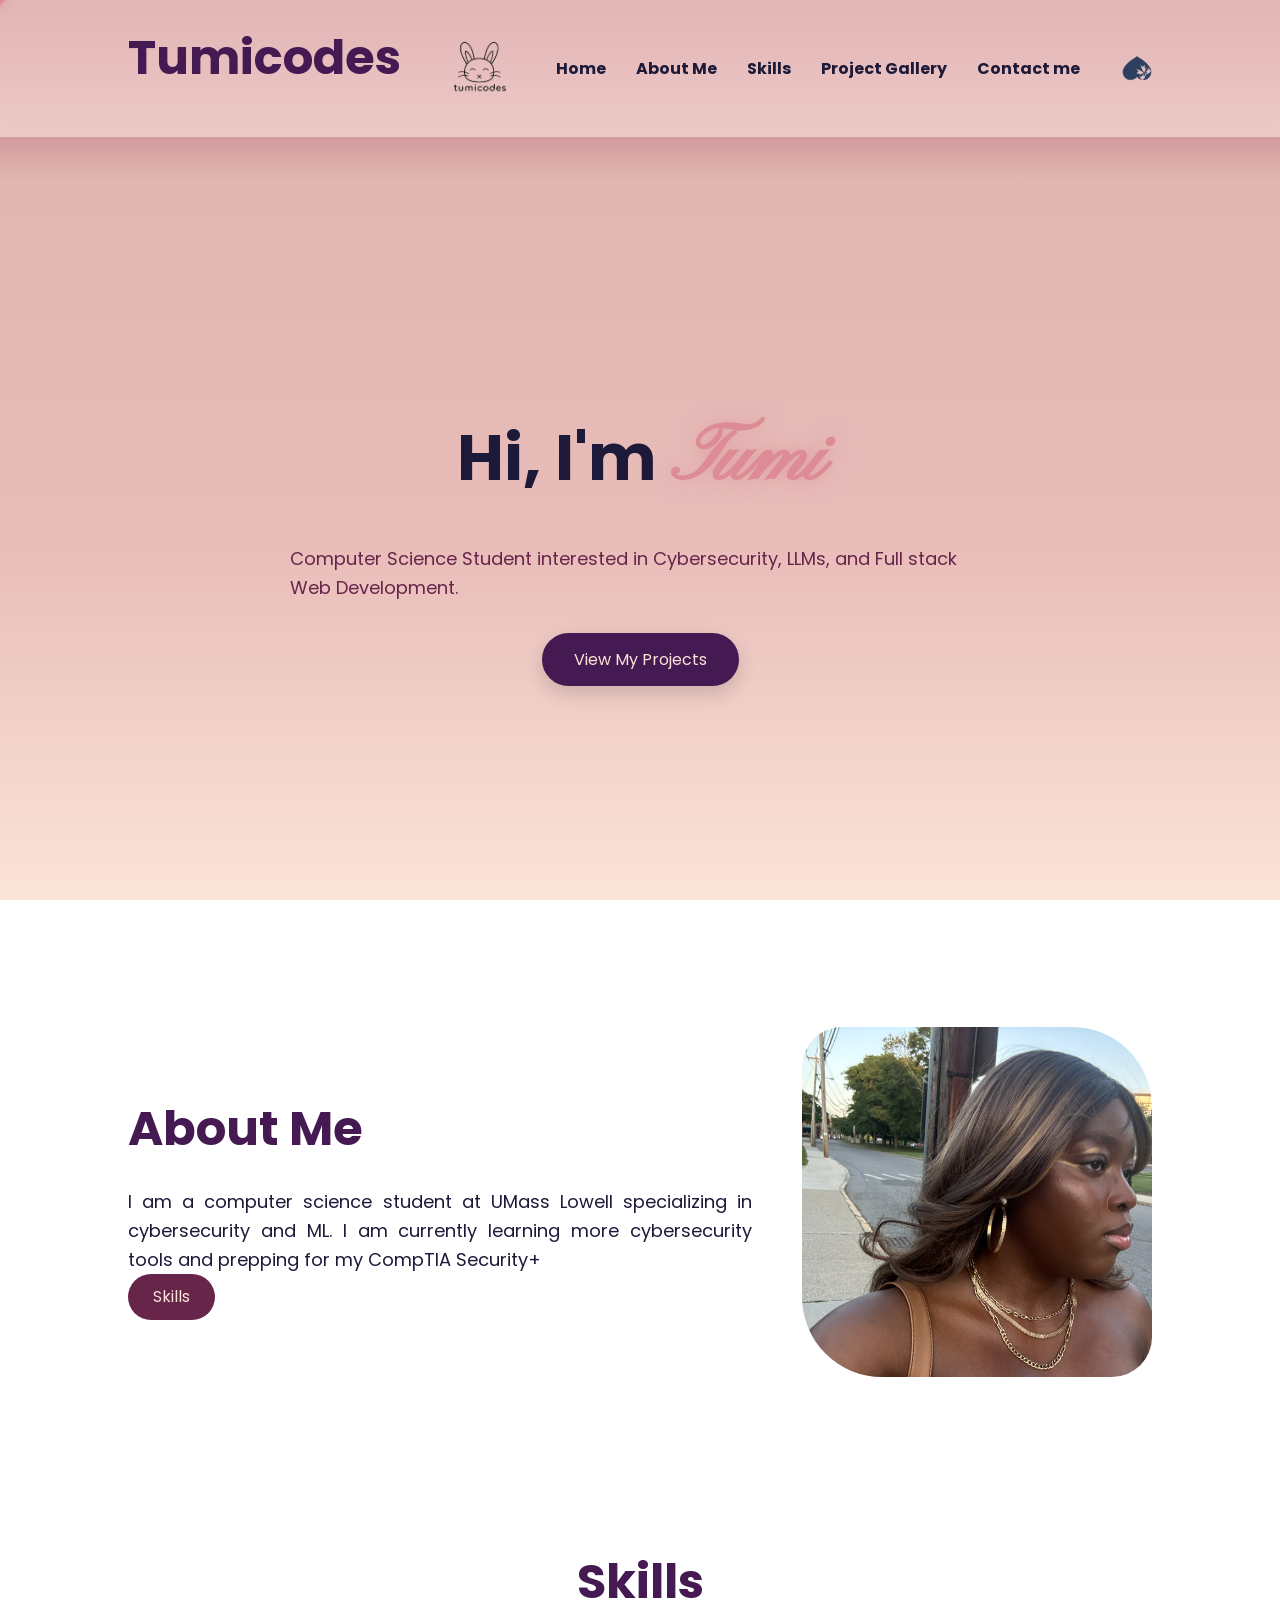
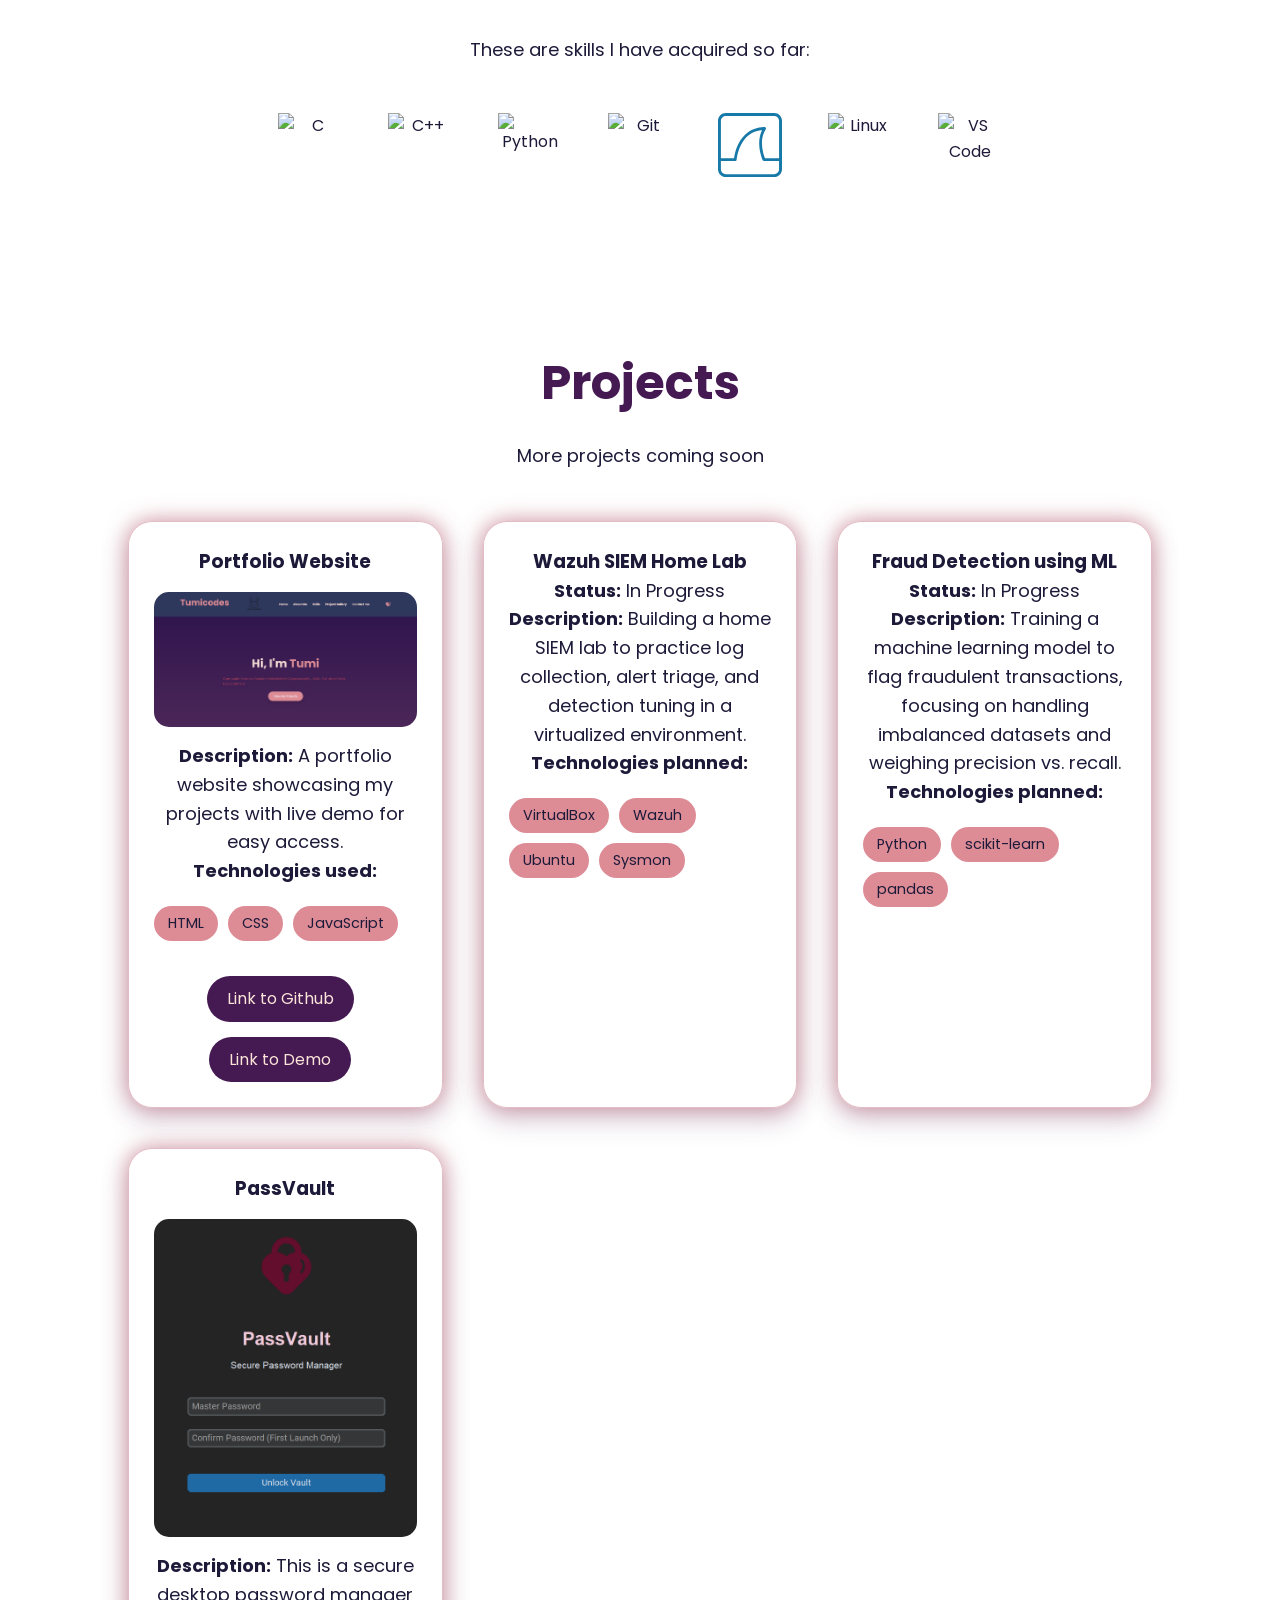
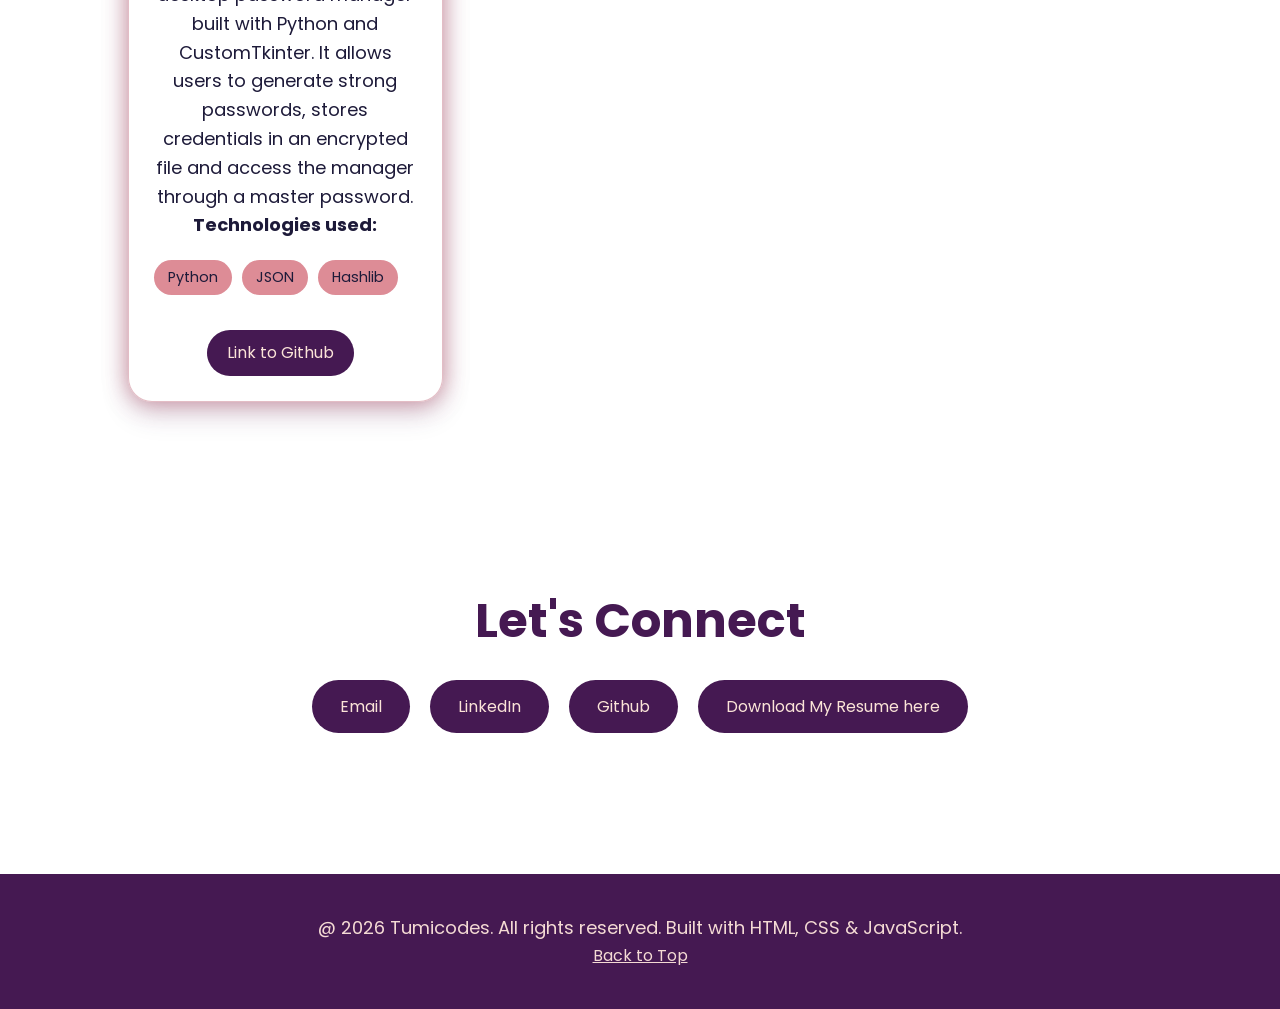
==== wwwroot/index.html @ 7edd40fc "Updated contact info" ====
﻿<!DOCTYPE html>
<html lang="en">
<head>
    <meta charset="UTF-8" />
    <meta name="viewport" content="width=device-width, initial-scale=1.0" />
    <title>Tumicodes Portfolio</title>
    <link rel="icon" type="image/png" href="images/tumicodeslogo.png" />
    <link rel="stylesheet" href="css-file/resumestyle.css" />

    <link rel="preconnect" href="https://fonts.googleapis.com" />
    <link rel="preconnect" href="https://fonts.gstatic.com" crossorigin />
    <link href="https://fonts.googleapis.com/css2?family=Poppins:wght@300;400;500;600;700&family=Pinyon+Script&display=swap" rel="stylesheet" />
</head>

<body>
    <header>
        <!--Navigation-->
        <nav>
            <h2>Tumicodes</h2>
            <img src="images/tumicodeslogo.png" alt="tumicode logo">
            <ul>
                <li><a href="#home">Home</a></li>
                <li><a href="#about">About Me</a></li>
                <li><a href="#skills">Skills</a></li>
                <li><a href="#projects">Project Gallery</a></li>
                <li><a href="#contact">Contact me</a></li>
            </ul>
            <button id="theme-toggle" aria-label="Toggle dark mode">
                <img id="theme-icon" src="images/heart-light.svg" alt="">
            </button>
            <button id="menu-toggle" aria-label="Toggle menu">
                <span></span>
                <span></span>
                <span></span>
            </button>
        </nav>
    </header>
    <main>
        <!--Home Section-->
        <section id="home">
            <div class="home-content">
                <div class="home-text">
                    <h1>Hi, I'm <span>Tumi</span></h1>
                    <p>Computer Science Student interested in Cybersecurity, LLMs, and Full stack Web Development.</p>
                    <a class="button" href="#projects">View My Projects</a>
                </div>
            </div>
        </section>
        <!--About Me Section-->
        <section id="about">
            <div class="about-content">
                <div class="about-text">
                    <h2>About Me</h2>
                    <p>
                        I am a computer science student at UMass Lowell specializing in cybersecurity and ML.
                        I am currently learning more cybersecurity tools and prepping for my CompTIA Security+
                    </p>
                    <a class="button" href="#skills">Skills</a>
                </div>
                <div class="about-headshot">
                    <img src="images/Headshot.png" alt="Headshot" />
                </div>
            </div>
        </section>
        <!--Skills Section-->
        <section id="skills">
            <h2>Skills</h2>
            <p>These are skills I have acquired so far: </p>
            <div class="skills-container">
                <div class="skill-card">
                    <img src="https://cdn.jsdelivr.net/gh/devicons/devicon/icons/c/c-original.svg" alt="C">
                </div>
                <div class="skill-card">
                    <img src="https://cdn.jsdelivr.net/gh/devicons/devicon/icons/cplusplus/cplusplus-original.svg" alt="C++">
                </div>
                <div class="skill-card">
                    <img src="https://cdn.jsdelivr.net/gh/devicons/devicon/icons/python/python-original.svg" alt="Python">
                </div>
                <div class="skill-card">
                    <img src="https://cdn.jsdelivr.net/gh/devicons/devicon/icons/git/git-original.svg" alt="Git">
                </div>
                <div class="skill-card">
                    <img src="images/wireshark.svg" alt="Wireshark">
                </div>
                <div class="skill-card">
                    <img src="https://cdn.jsdelivr.net/gh/devicons/devicon@latest/icons/linux/linux-original.svg" alt="Linux">
                </div>
                <div class="skill-card">
                    
            <img src="https://cdn.jsdelivr.net/gh/devicons/devicon@latest/icons/visualstudio/visualstudio-original.svg" alt="VS Code">
                </div>
            </div>
                <!--Coding languages and other tools I want to learn: Python, MySQL, C++, React/React.js, Next.js, .NET TP, AWS -->
        </section>
        <!--Projects Section-->
        <section id="projects">
            <h2>Projects</h2>
            <p>More projects coming soon</p>
            <div class="projects-container">
                <!--Project 1-->
                <div class="project-card">
                    <h3>Portfolio Website</h3>
                    <img src="images/portfoliolandingpage.png" alt="Screenshot of Portfolio Website">
                    <p><strong>Description:</strong> A portfolio website showcasing my projects with live demo for easy access.</p>
                    <p><strong>Technologies used:</strong> </p> 
                    <div class="tech-stack">
                        <span>HTML</span>
                        <span>CSS</span>
                        <span>JavaScript</span>
                    </div>
                    <a class="button" href="https://github.com/Oluwatunmiseaduwo/resumewebsite" target="_blank">Link to Github</a>
                    <a class="button" href="https://oluwatunmiseaduwo.github.io/resumewebsite/" target="_blank">Link to Demo</a>
                </div>
                <!--Project 2-->
                <div class="project-card">
                    <h3>Wazuh SIEM Home Lab</h3>
                    <!-- <img src="images/Wazuh-SIEM-Home-Lab_landingpage" alt="Screenshot of Wazuh-SIEM-Home-Lab"> -->
                    <p><strong>Status:</strong> In Progress </p>
                    <p><strong>Description:</strong> Building a home SIEM lab to practice log collection, alert triage,
                    and detection tuning in a virtualized environment. </p>
                    <p><strong>Technologies planned:</strong></p>
                    <div class="tech-stack">
                        <span>VirtualBox</span>
                        <span>Wazuh</span>
                        <span>Ubuntu</span>
                        <span>Sysmon</span>
                    </div>
                    <!-- <a href="#" target="_blank">Link to Github</a>
                    <a href="#" target="_blank">Link to Demo</a> -->
                </div>
                <!--Project 3-->
                <div class="project-card">
                    <h3>Fraud Detection using ML</h3>
                    <!-- <img src="images/Fraud-Detection-using-ML_landingpage" alt="Screenshot of Project "> -->
                    <p><strong>Status:</strong> In Progress </p>
                    <p><strong>Description:</strong> Training a machine learning model to flag fraudulent transactions,
                    focusing on handling imbalanced datasets and weighing precision vs. recall. </p>
                    <p><strong>Technologies planned:</strong></p>
                    <div class="tech-stack">
                        <span>Python</span>
                        <span>scikit-learn</span>
                        <span>pandas</span>
                    </div>
                    <!-- <a href="#" target="_blank">Link to Github</a>
                    <a href="#" target="_blank">Link to Demo</a> -->
                </div>
                <!--Project 4-->
                <div class="project-card">
                    <h3>PassVault</h3>
                    <img src="images/PassVault-LandingPage.png" alt="Screenshot of PassVault ">
                    <p>
                        <strong>Description:</strong>  This is a secure desktop password manager built with Python and CustomTkinter.
                        It allows users to generate strong passwords, stores credentials in an encrypted file and access the manager through a master password.
                    </p>
                    <p><strong>Technologies used:</strong></p>
                    <div class="tech-stack">
                        <span>Python</span>
                        <span>JSON</span>
                        <span>Hashlib</span>
                    </div>
                    <a href="https://github.com/Oluwatunmiseaduwo/PassVault" target="_blank">Link to Github</a>
                    <!-- <a href="#" target="_blank">Link to Demo</a> -->
                </div>
                
            </div>
        </section>
        <!--Contact Me Section-->
        <section id="contact">
            <h2>Let's Connect </h2>
            <div class="contact-links">
                <a href="mailto:aduwotumi@gmail.com">Email</a>
                <a href="https://www.linkedin.com/in/oluwatunmise-aduwo/" target="_blank">LinkedIn</a>
                <a href="https://github.com/Oluwatunmiseaduwo" target="_blank">Github</a> 
                <a href="documents/OA_Resume 2026.docx" target="_blank">Download My Resume here</a>
                
            </div>
        </section>
    </main>
    <footer>
        <p>@ 2026 Tumicodes. All rights reserved. Built with HTML, CSS & JavaScript.</p>
        <a href="#home">Back to Top</a>
    
    </footer>
    <script src="javascript/script.js"></script>
</body>
</html>
---- wwwroot/css-file/resumestyle.css ----
﻿:root {
    /* Main colors */
    --background-color: #dfb6b2;
    --text-color: #1d1a39;
   
    /* Brand colors */
    --primary-color: #451952;
    --secondary-color: #662549;
    --accent-color: #ae445a;
    --highlight-color: #f39f5a;
   
    /* Soft colors */
    --soft-pink: #e8bcb9;
    --light-pink: #f4dad4;
    --rose: #dd8c96;
  
    /* Dark theme */
    --dark-background: #2e4060;
   
    /* UI */
    --card-background: rgba(255,255,255,.55);
    --nav-background: rgba(244, 218,212,.75);
    --button-text: #fbe4d8;

    /* Background Gradients */
    --page-gradient: linear-gradient( 
        180deg, #ae445a 0%, #dfb6b2 20%,
        #e8bcb9 60%, #fbe4d8 100% );
    --page-gradient-dark: linear-gradient(
        180deg, #2b124c 0%, #522b5b 25%,
        #451952 65%, #1d1a39 100% );

    /* Border Radius */
    --radius-small: 18px;
    --radius-meduim: 24px;
    --radius-large: 30px;
    --radius-pill: 999px;

    /* Animation */
    --transition-speed: 0.3s;
}

/* Reset Margin */
*{
    margin:0;
    padding:0;
    box-sizing:border-box;
    cursor: none !important;
}

/* Global */
html, body{
    overflow-x: hidden;
    overflow-x: clip;
    width: 100%;
}

html {
    scroll-behavior: smooth;
}

body {
    font-family: "Poppins", sans-serif;
    background: var(--page-gradient);
    background-attachment: fixed;
    background-size: cover;
    color: var(--text-color);
    line-height: 1.6;
    transition: background .4s ease, color .4s ease;
}

body.dark-mode {
    background:var(--page-gradient-dark);
    background-attachment: fixed;
    background-size: cover;
}

.button {
    display: inline-block;
    padding: 12px 28px;

    background:var(--primary-color);
    color:var(--button-text);

    text-decoration:none;
    border-radius: var(--radius-large);

    transition:var(--transition-speed);
}


.button:hover {
    background:var(--highlight-color);
    color:var(--text-color);

    transform:translateY(-4px);
}

.dark-mode {
    
    --text-color:#f4dad4;
    --card-background:rgba(54,42,84,.75);
    --nav-background:rgba(46,64,96,.8);
    --primary-color:#dd8c96;
    --secondary-color:#ae445a;

    --button-text:#ffffff;
    background:var(--page-gradient-dark);
}

.dark-mode #contact {
    background:rgba(0,0,0,.18);
    border:1px solid rgba(255,255,255,.08);
    margin: 40px 10% 80px;
}

/* Navigation */
nav{
    position: sticky;
    top: 0;

    display:flex;
    justify-content:space-between;
    align-items:center;

    padding:20px 10%;
    z-index:1000;
    background:var(--nav-background);
    backdrop-filter:blur(12px);
}

nav ul{
    list-style:none;
    display:flex;
    gap:30px;
}

nav a{
    text-decoration:none;
    color:var(--text-color);
    font-weight:bold;

    transition:var(--transition-speed);
}

nav a:hover {
    color:var(--highlight-color);
}

nav img {
    width: 72px;
    height: 72px;
    object-fit:contain;
}

#theme-toggle {
    background: none;
    border: none;

    padding:0;

    cursor: pointer;
    position: relative;

    display:flex;
    justify-content:center;
    align-items:center;
}

#menu-toggle {
    display: none;
}
#theme-icon {
    width:30px;
    height:30px;

    display:block;

    transition:transform .3s ease;
}
    /*.heart-icon {
    position: relative;
    display: block;
    width: 25px;
    height: 25px;
    transform: rotate(-45deg);
    background: var(--rose);
    margin: auto;
    transition: transform 0.3s ease;
}

.heart-icon::before,
.heart-icon::after {
    content: "";
    position: absolute;
    width: 25px;
    height: 25px;
    background: var(--rose);
    border-radius: 50%;
}

.heart-icon::before {
    top: -12px;
    left: 0;
}

.heart-icon::after {
    top: 0;
    left: 12px;
} */


#theme-toggle:hover #theme-icon {
    transform: scale(1.15) rotate(12deg);
}

@keyframes heartbeat {
    0%{
        transform:scale(1);
    }

    25%{
        transform:scale(1.25);
    }

    50%{
        transform:scale(.95);
    }

    100%{
        transform:scale(1);
    }
}
.beat {
    animation:heartbeat .4s ease;
}

/* Sections */
section{
    padding:80px 10%;
    opacity:0;

    background: transparent;
    transform:translateY(40px);
    transition: 
        opacity .8s ease,
        transform .8s ease;
}

section.show {
    opacity: 1;
    transform: translateY(0);
}

@keyframes fadeUp {
    from {
        opacity:0;
        transform:translateY(30px);
    }

    to {
        opacity:1;
        transform:translateY(0);
    }
}

/* Home section */
#home {
    min-height: 90vh;

    display: flex;
    align-items: center;
    justify-content: center;

    text-align: center;

}

.home-text h1 {
    text-align: center;
    font-size: 4rem;
    margin-bottom: 20px;
    font-weight:700;
}

.home-text span{
    font-family:"Pinyon Script", cursive;
    font-size: 1.25em;
    color:var(--rose);
    text-shadow:0 0 18px rgba(221, 140, 150, 0.6);
}

.home-text {
    max-width: 700px;
}

.home-text p {
    text-align: left;
    margin-top: 20px;
    color:var(--secondary-color);
}

.home-text a {
    display: inline-block;
    margin-top: 30px;
    padding: 14px 32px;

    background-color:var(--primary-color);
    color:var(--button-text);

    text-decoration: none;
    border-radius:var(--radius-large);
    transition:all var(--transition-speed);
     box-shadow:0 8px 20px rgba(0,0,0,.15);
}

.home-text a:hover {
    background-color:var(--highlight-color);
    color:var(--text-color);
}

/* About Section*/
#about {
   
}
.about-content {
    display:flex;
    align-items: center;
    justify-content: space-between;
    gap: 50px;
}

.about-text {
    flex: 1;
}

.about-text p {
    text-align: justify;
}

.about-headshot img {
    width:350px;
    height:350px;
    object-fit:cover;
    border-radius: 40px 80px;
}

.about-text a {
    display: inline-block;
    margin-top: auto;
    padding: 10px 25px;
    background-color: var(--secondary-color);
    color: var(--button-text);
    
    text-decoration: none;
    border-radius:var(--radius-pill);
    transition: var(--transition-speed);
}

.about-text a:hover {
    background-color:var(--highlight-color);
    color:var(--text-color);
}

/* Skills */
#skills {
    text-align: center;
}

#skills h2 {
    font-size: 3rem;
    margin-bottom: 15px;
}

#skills p{
    margin-bottom: 40px;
}

.skills-container {
    display: flex;
    justify-content: center;
    gap: 30px;
    flex-wrap: wrap;
}

.skill-card {
    background:none;
    
    width: auto;
    padding: 8px;

    display:flex;
    justify-content:center;
    align-items: center;
    gap: 10px;

    border-radius:var(--radius-meduim);
    box-shadow:none;

    transition:var(--transition-speed);
}

.skill-card img {
        width: 64px;
        height: 64px;
        object-fit: contain;
        display: block;
        transition: var(--transition-speed);
    }

.skill-card:hover img {
    transform:scale(1.2);
    filter: drop-shadow(0 0 10px rgba(221, 140, 150, 0.9));
}

/* Typography */
h1 {
    color:var(--text-color);
}

h2 {
    font-size:3rem;
    margin-bottom: 20px;
    color: var(--primary-color);
}
p {
    font-size:18px;
}

/* Project Card */
#projects {
  text-align: center;
}
.projects-container {
    display: grid;
    grid-template-columns:repeat(auto-fit, minmax(min(280px, 100%), 1fr));
    gap: 40px;
    margin-top: 50px;
}

.project-card {
    background: var(--card-background);
    border: 1px solid rgba(174, 68,90, 0.35);
    border-radius: var(--radius-meduim);
    padding: 25px;
    box-shadow: 0 0 22px rgba(174, 68, 90, 0.55),
                0 12px 28px rgba(69, 25, 82, 0.18);
    transition: var(--transition-speed);
}

    .project-card:hover {
        transform: translateY(-10px);
        border-color: rgba(221, 140, 150, 0.8);
        box-shadow: 0 0 34px rgba(174, 68, 90, 0.75),
                    0 0 80px rgba(221, 140, 150, 0.45),
                    0 12px 28px rgba(69, 25, 82,.18);
    }

.project-card img {
    width: 100%;
    height:auto;
    display: block;
    border-radius: 15px;
    margin: 15px 0;
}

.project-card a {
    display: inline-block;

    margin-top: 15px;
    margin-right: 10px;
    padding: 10px 20px;
    
    background:var(--primary-color);
    color:var(--button-text);
    text-decoration:none;
    border-radius:var(--radius-meduim);

    transition:var(--transition-speed);
}

.project-card a:hover {
    background:var(--highlight-color);
    color:var(--text-color);
}

.dark-mode .project-card {
    background: rgba(69, 25, 82, 0.9);
    border: 2px solid var(--rose);
}

.tech-stack {
    display:flex;
    flex-wrap:wrap;
    gap:10px;
    margin:20px 0;
}

.tech-stack span {
    background:var(--rose);
    padding:6px 14px;
    border-radius:var(--radius-meduim);
    font-size: .9rem;
}

/* Contact me section */
#contact {
    text-align:center;
    border-radius:var(--radius-large);
    border: 1px solid rgba(255,255,255,.25);
    margin: 40px 10% 80px;
    padding: 60px;

    background: rgba(255,255,255,.25);
    backdrop-filter:blur(12px);
}

#contact h2 {
    font-size: 3rem;
    margin-bottom: 20px;
}

#contact p {
    max-width: 650px;
    margin: 0 auto 40px;
}

.contact-links {
    display:flex;
    justify-content:center;
    flex-wrap:wrap;
    gap:20px;
}

.contact-links a {
    display: inline-block;
    padding: 14px 28px;

    background-color:var(--primary-color);
    color:var(--button-text);
    text-decoration:none;

    border-radius:var(--radius-pill);

    transition:var(--transition-speed);
}

.contact-links a:hover {
    background-color:var(--highlight-color);
    color:var(--text-color);

    transform:translateY(-5px);
}

footer {
    text-align:center;

    padding:40px;
    
    color:var(--light-pink);
    background:var(--primary-color);
}

footer a {
    color: var(--light-pink);
    text-decoration: underline;
}

footer a:hover {
    color: var(--highlight-color);
}

/*Phones*/
@media (max-width: 768px) {

    nav {
        flex-direction:row;
        align-items: center;
        padding: 15px 5%;
    }

    nav h2{
        flex: 1;
        text-align: center;
        font-size: 1.5rem;
        margin-right: 0;
    }

    nav img {
        display: block;
        order: -1;
        width: 40px;
        height: 40px;
    }

    #menu-toggle {
        display: flex;
        flex-direction: column;
        justify-content: center;
        gap: 5px;
        background: none;
        border: none;
        cursor: pointer;
        padding: 10px;
        margin-left: 10px;
    }

    #menu-toggle span {
        display: block;
        width: 26px;
        height: 3px;
        background: var(--text-color);
        border-radius: 2px;
        transition: var(--transition-speed);
    }

    #menu-toggle.open span:nth-child(1) {
        transform: translateY(8px) rotate(45deg)
    }
    
    #menu-toggle.open span:nth-child(2) {
        opacity: 0;
    }

    #menu-toggle.open span:nth-child(3) {
        transform: translateY(-8px) rotate(-45deg);
    }

        nav ul {
            display: none;
            position: absolute;
            top: 100%;
            left: 0;
            right: 0;
            flex-direction: column;
            align-items: center;
            gap: 15px;
            background: var(--nav-background);
            backdrop-filter: blur(12px);
            padding: 20px 5% 25px;
            border-radius: 0 0 var(--radius-large) var(--radius-large);
            box-shadow: 0 8px 20px rgba(0,0,0,.15);
        }

        nav ul.open {
            display: flex;
        }

    #home {
        min-height: 80vh;
    }

    .home-text {
        max-width:100%;
    }
    
    .home-text p {
        text-align:center;
    }

    .home-text h1 {
        font-size: 2.8rem;
    }

    .about-content {
        flex-direction:column;
        text-align:center;
    }

    .about-text {
        text-align:center;
    }

    .about-headshot img {
        width:250px;
        height:250px;
    }

    .project-card img {
        height:auto;
    }

    .projects-container {
        grid-template-columns:1fr;
    }

    .skills-container {
        flex-direction:row;
        align-items:center;
        gap: 20px;
    }

    #contact {
        margin:40px 5%;
    }

    section{
        padding: 60px 5%;
    }
}
/*Ipad*/
@media (max-width: 1024px){
    nav ul {
        gap: 15px;
    }
    section {
        padding: 60px 7%;
    }
}

/*Cute cursor*/
.sparkle {
    position: fixed;
    pointer-events: none;
    color: var(--rose);
    font-size: 14px;
    z-index: 9999;
    transform: translate(-50%, -50%);
    animation: sparkle-fade 0.8s ease-out forwards;
}

#star-cursor {
    position: fixed;
    left: 0;
    top: 0;
    pointer-events: none;
    z-index: 10000;
    font-size: 24px;
    color: var(--rose);
    text-shadow: 0 0 10px rgba(221, 140, 150, 0.9);
    transform: translate(-50%, -50%);
}
@keyframes sparkle-fade {
    to{
        opacity: 0;
        transform: translate(-50%, -60px) scale(0.3);
    }
}
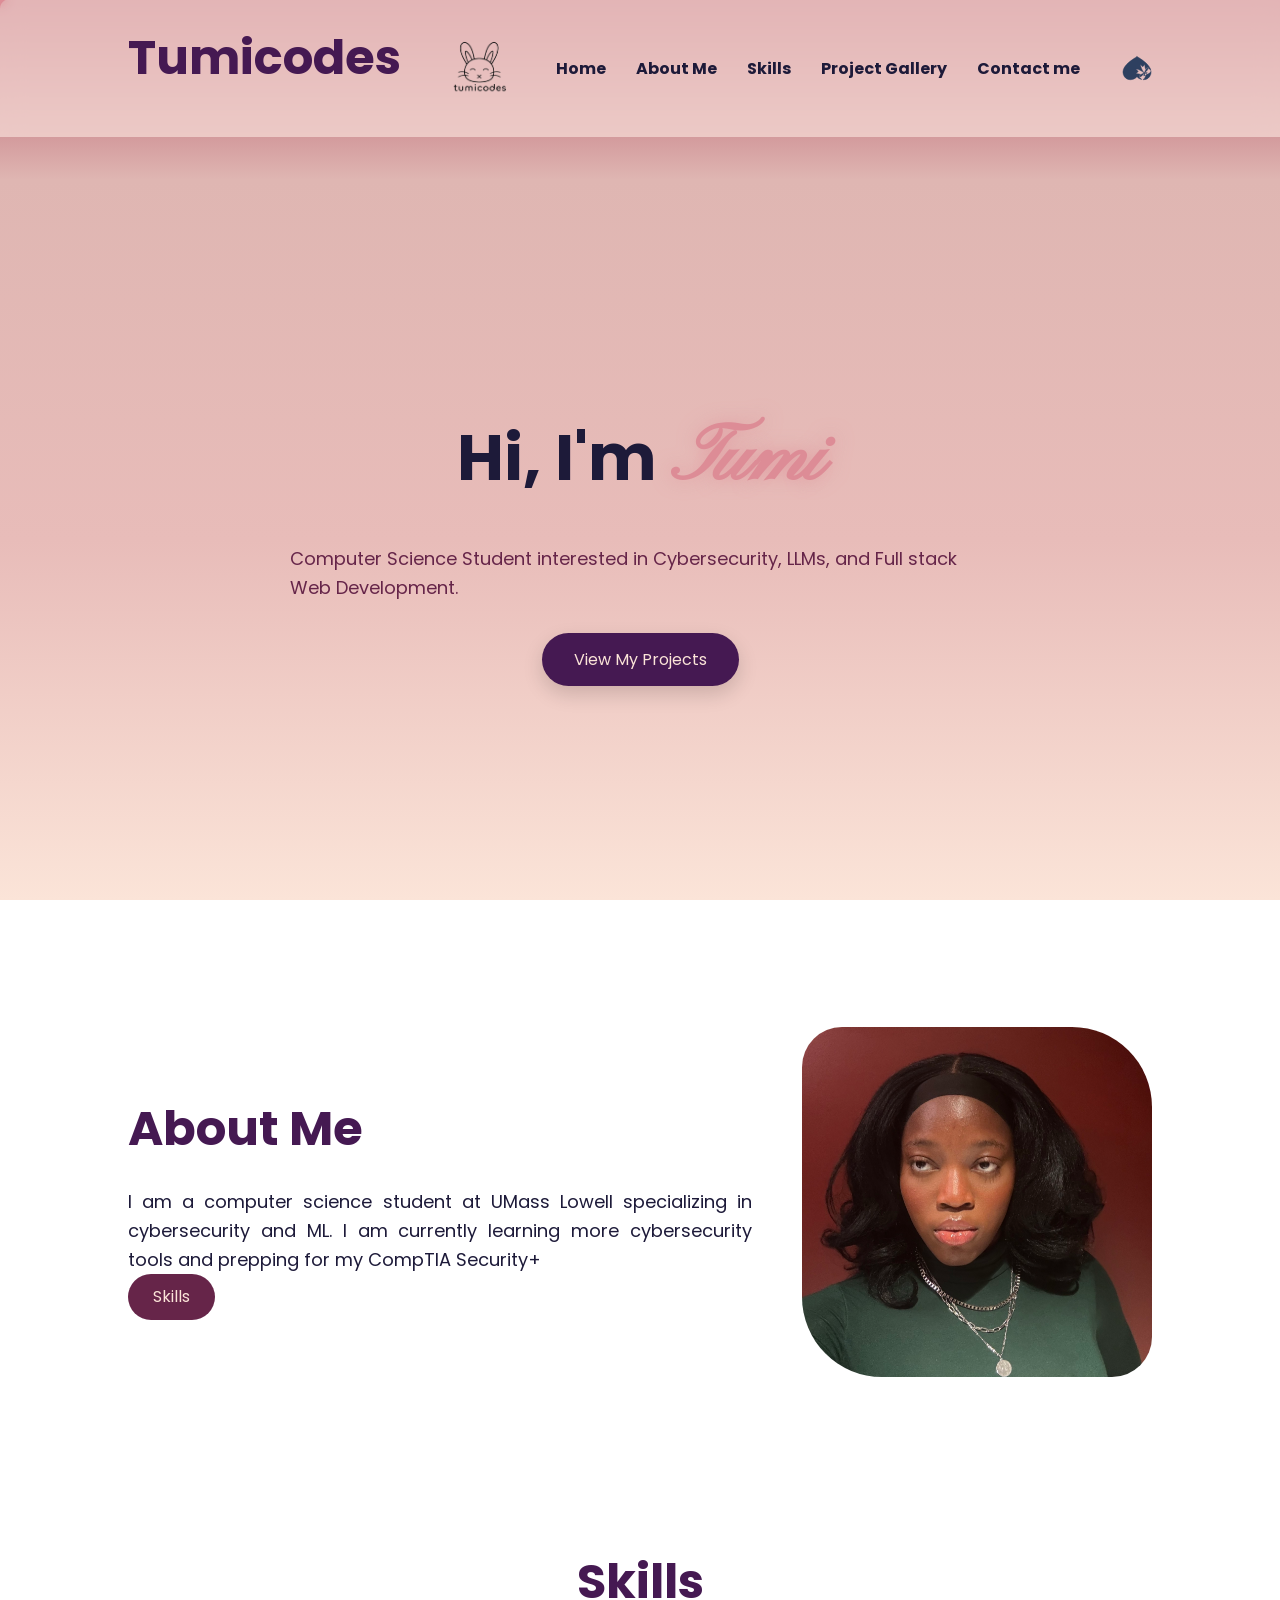
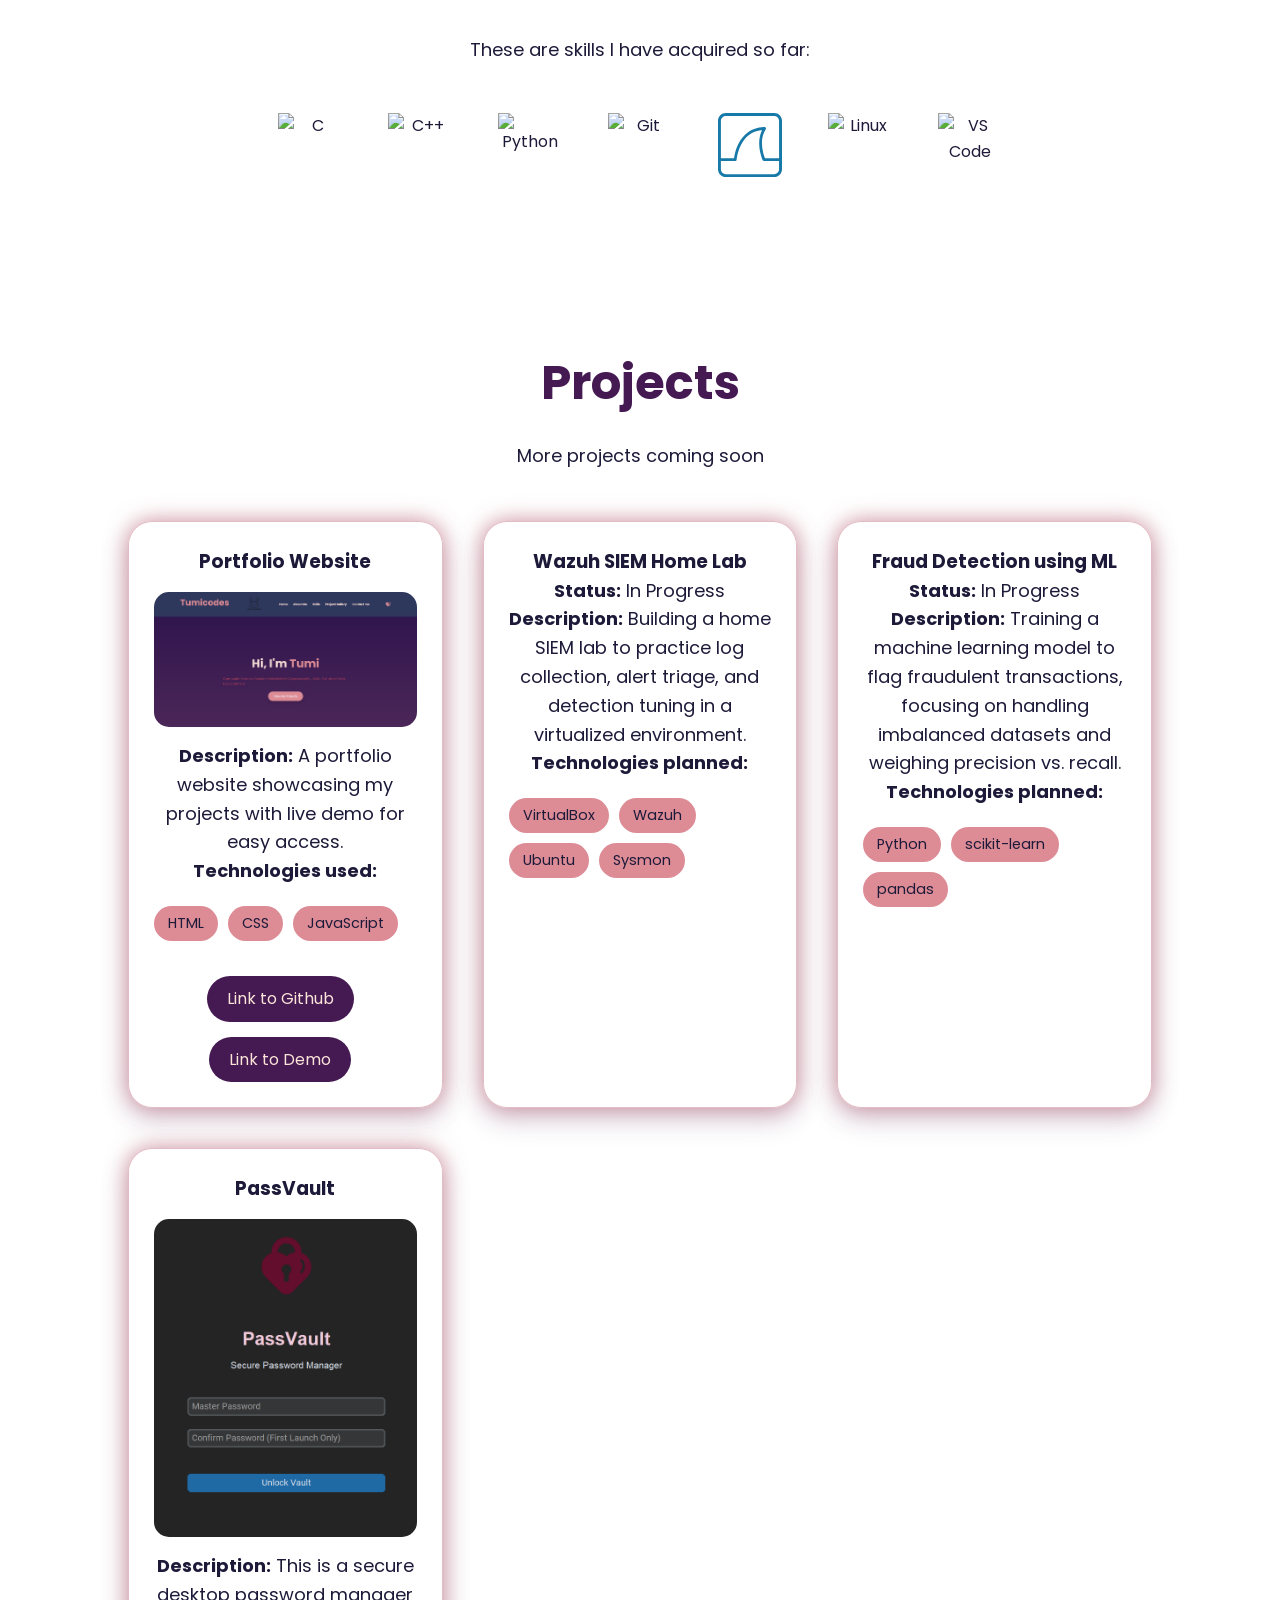
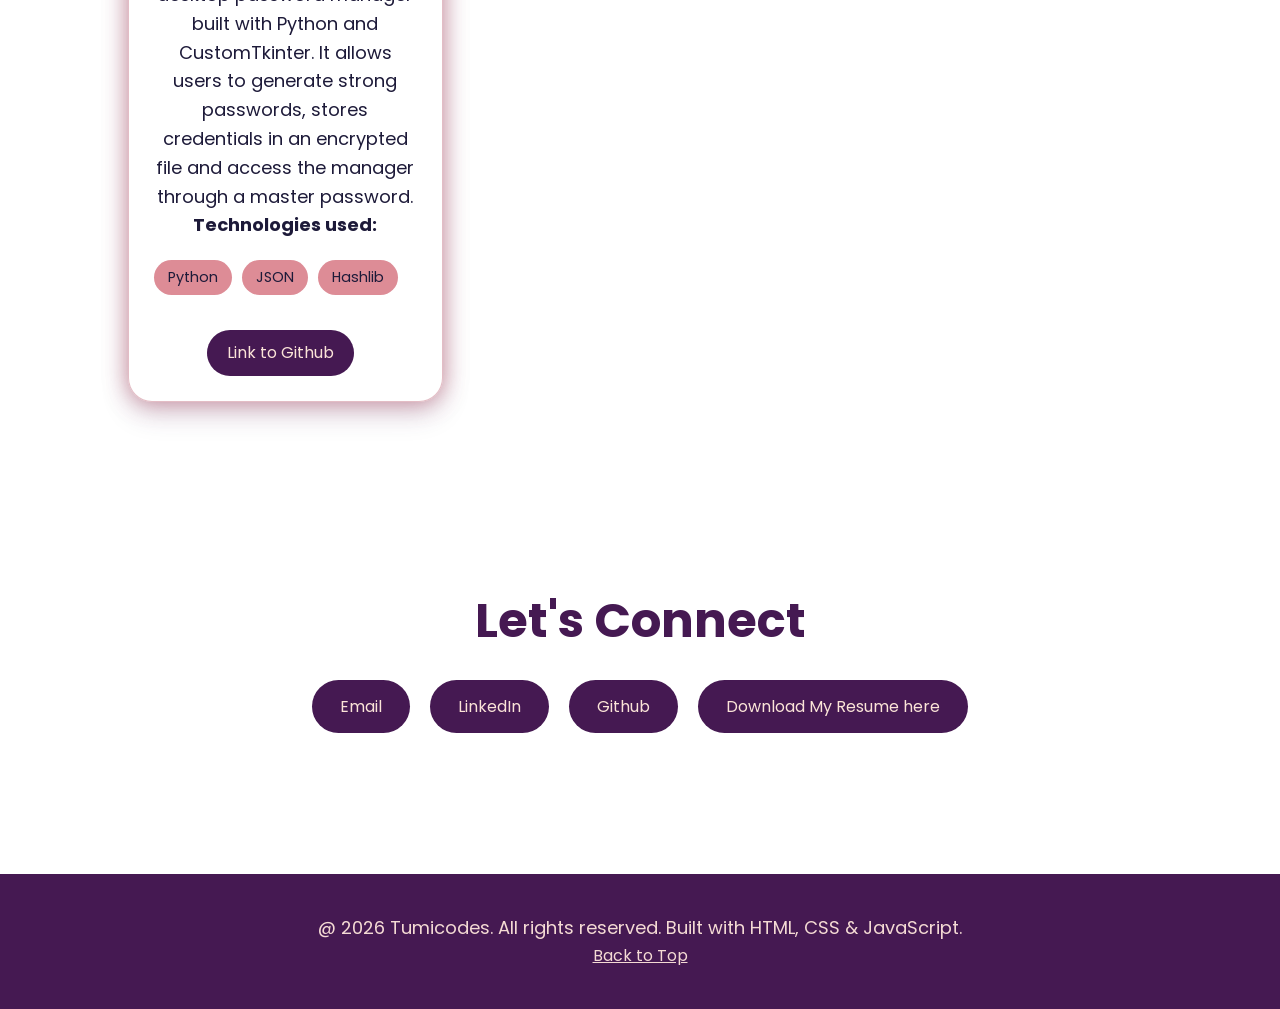
==== commit 349745f1: "Change my headshot images" ====
--- a/wwwroot/index.html
+++ b/wwwroot/index.html
@@ -58,7 +58,7 @@
                     <a class="button" href="#skills">Skills</a>
                 </div>
                 <div class="about-headshot">
-                    <img src="images/Headshot.png" alt="Headshot" />
+                    <img src="images/Headshot2.png" alt="Headshot" />
                 </div>
             </div>
         </section>
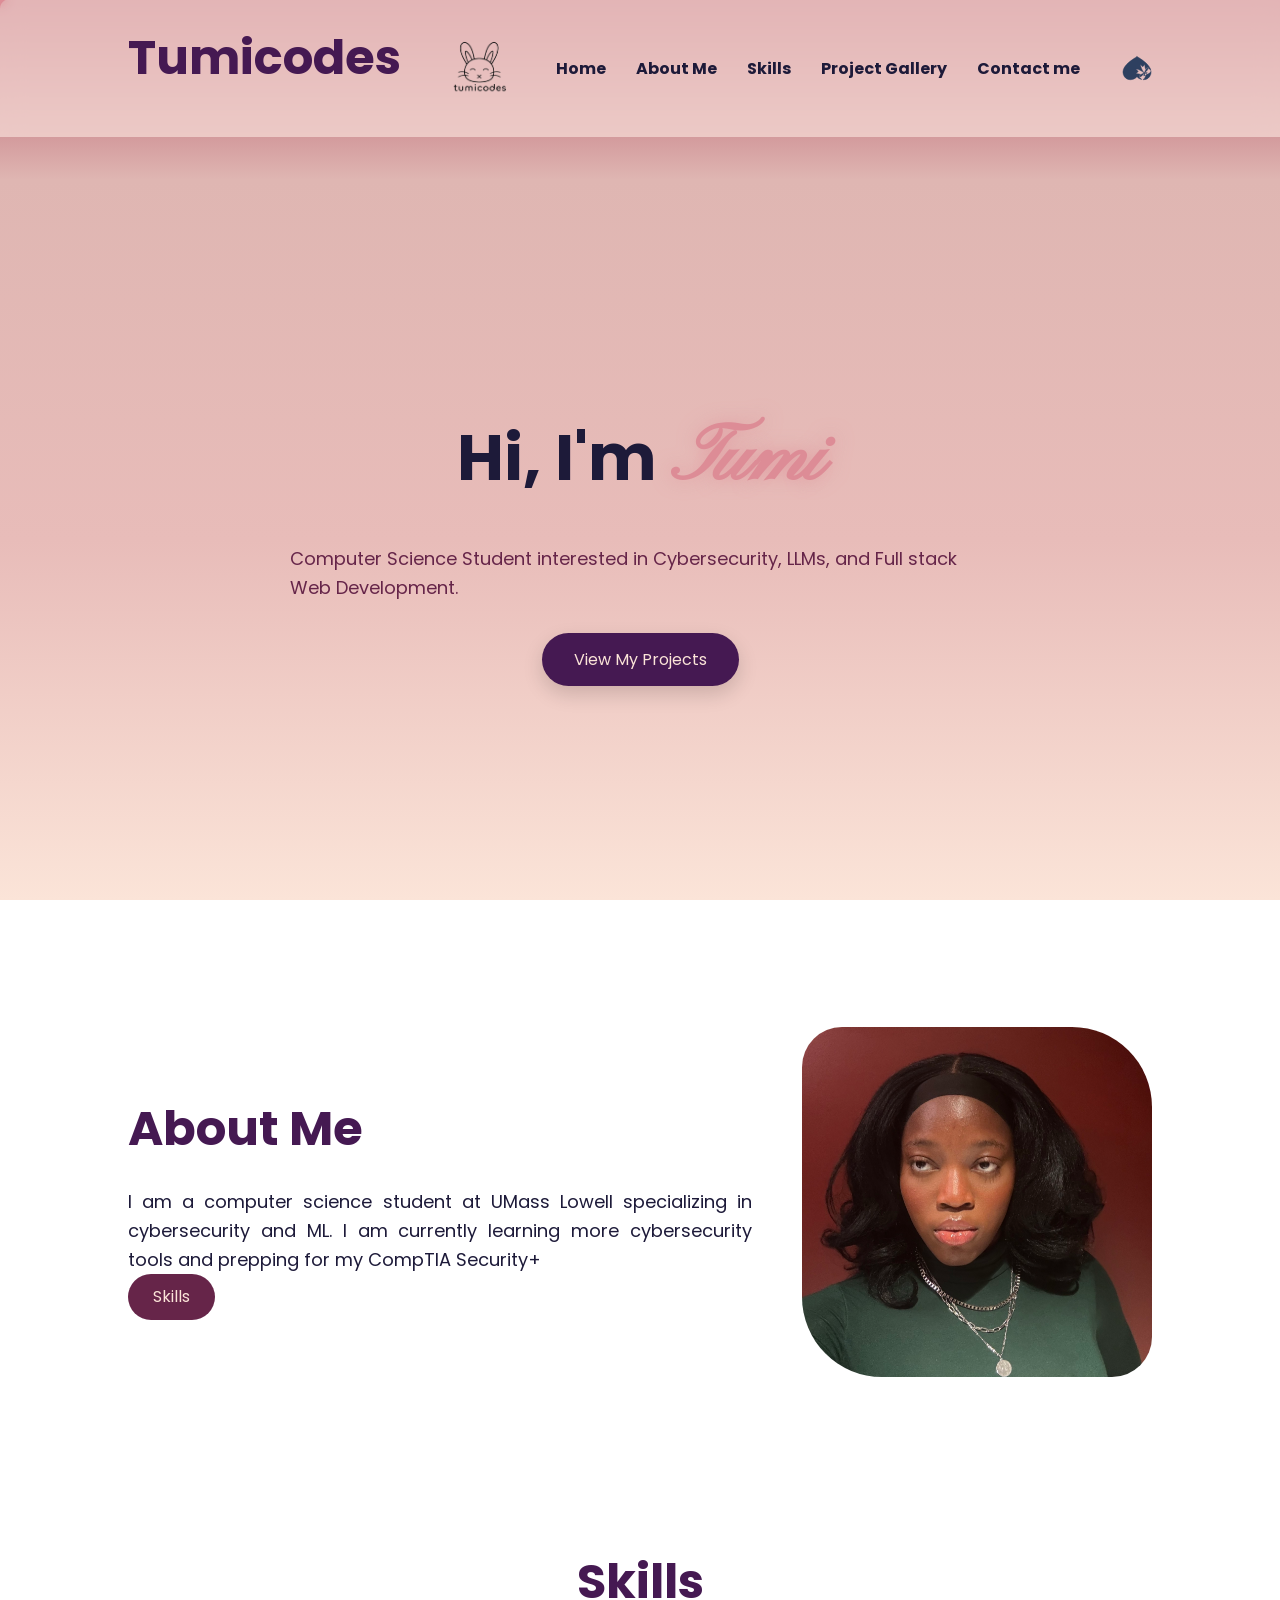
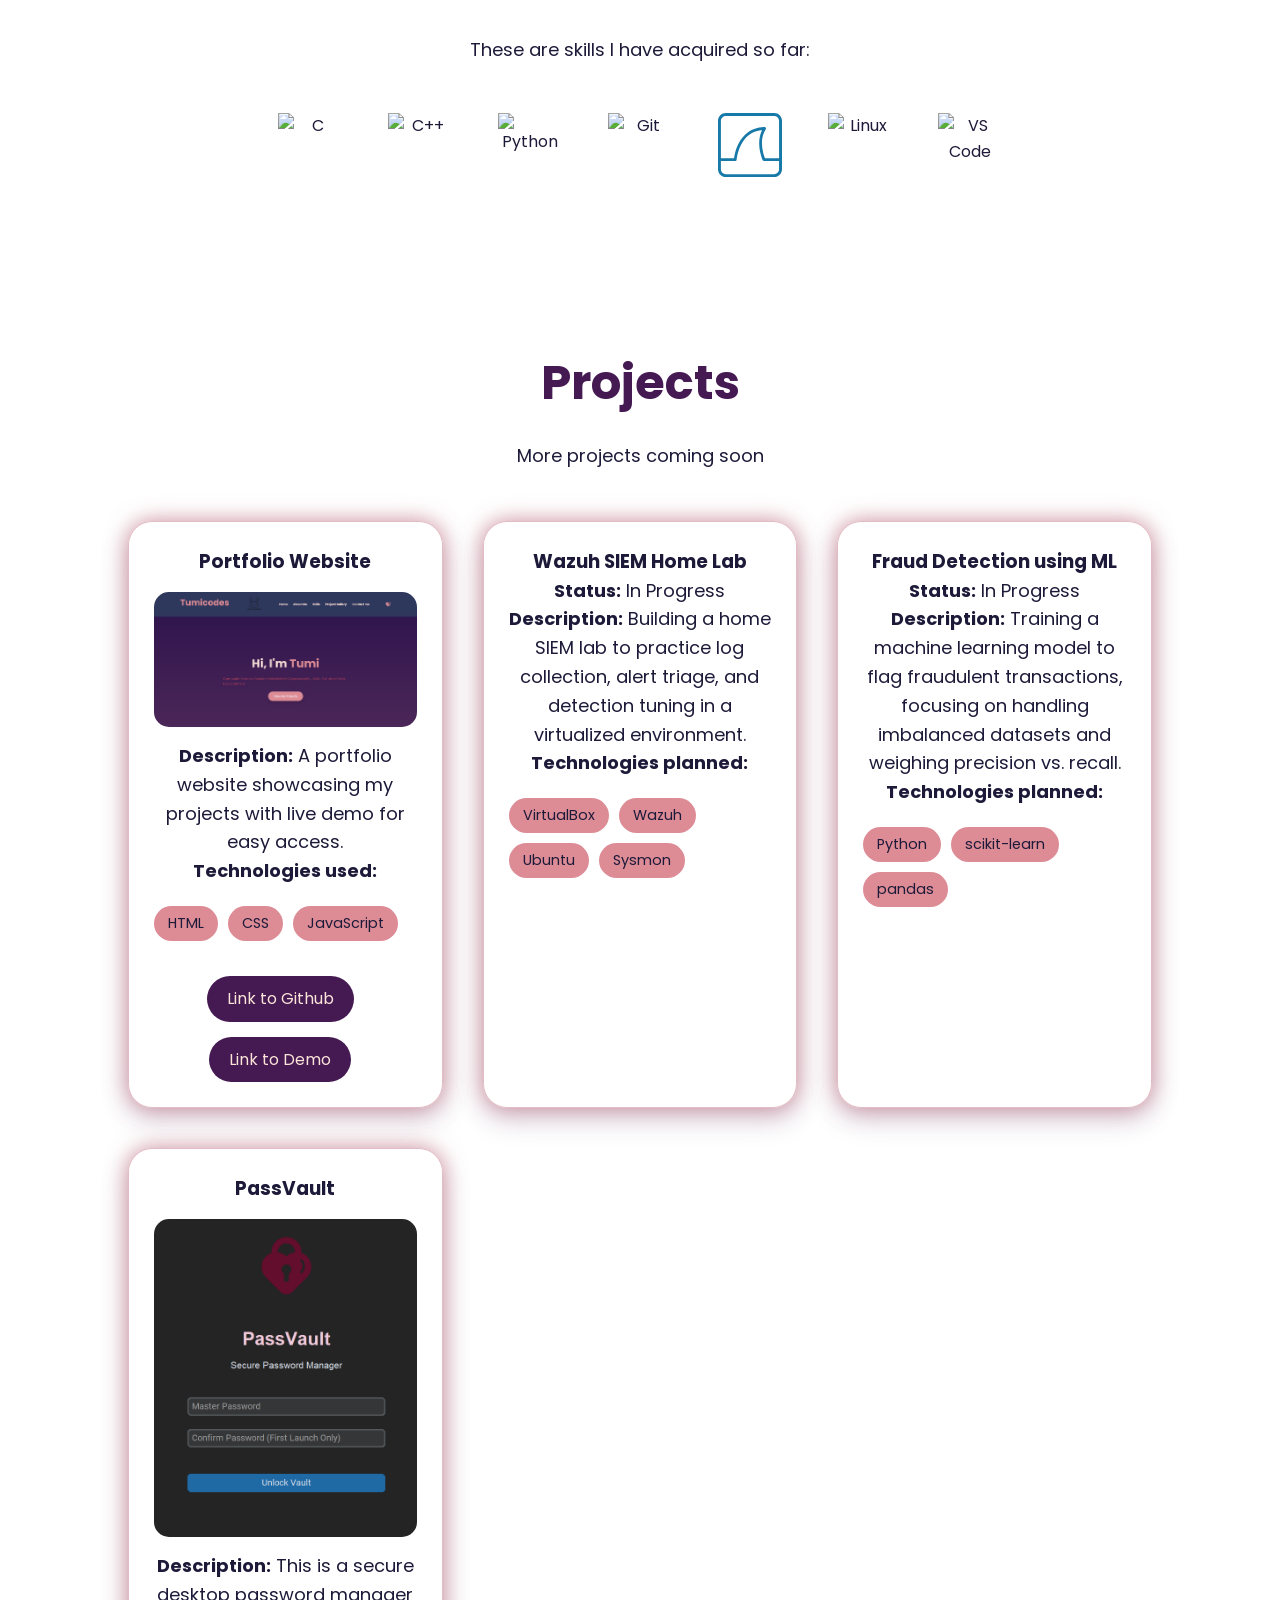
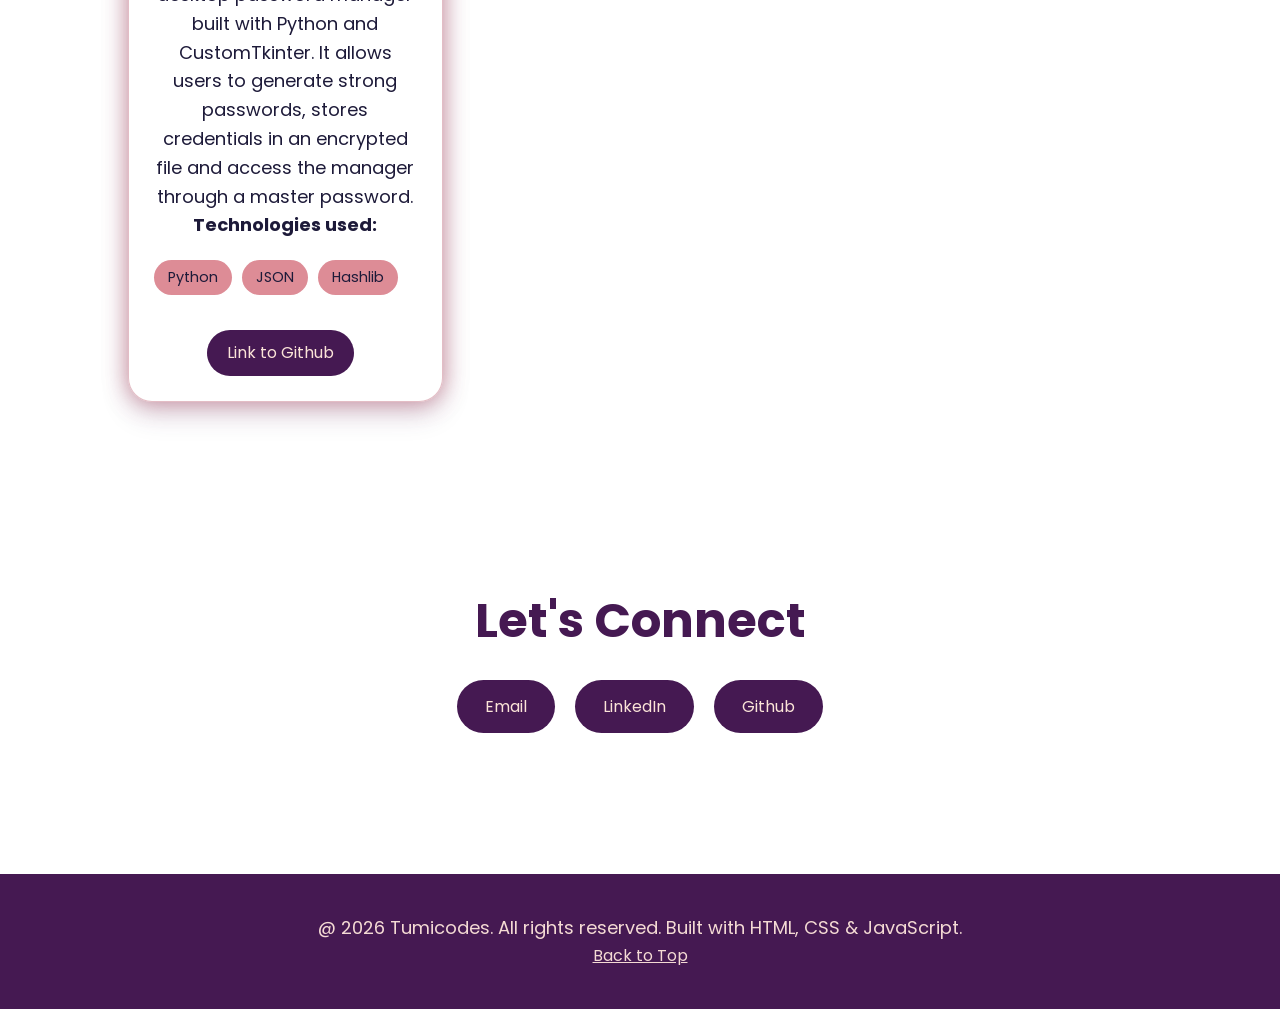
==== commit eee7c513: "Removing my resume" ====
--- a/wwwroot/index.html
+++ b/wwwroot/index.html
@@ -90,7 +90,6 @@
             <img src="https://cdn.jsdelivr.net/gh/devicons/devicon@latest/icons/visualstudio/visualstudio-original.svg" alt="VS Code">
                 </div>
             </div>
-                <!--Coding languages and other tools I want to learn: Python, MySQL, C++, React/React.js, Next.js, .NET TP, AWS -->
         </section>
         <!--Projects Section-->
         <section id="projects">
@@ -170,9 +169,9 @@
             <div class="contact-links">
                 <a href="mailto:aduwotumi@gmail.com">Email</a>
                 <a href="https://www.linkedin.com/in/oluwatunmise-aduwo/" target="_blank">LinkedIn</a>
-                <a href="https://github.com/Oluwatunmiseaduwo" target="_blank">Github</a> 
-                <a href="documents/OA_Resume 2026.docx" target="_blank">Download My Resume here</a>
-                
+                <a href="https://github.com/Oluwatunmiseaduwo" target="_blank">Github</a>
+                <!-- <a href="#" target="_blank">Download My Resume here</a> -->
+
             </div>
         </section>
     </main>
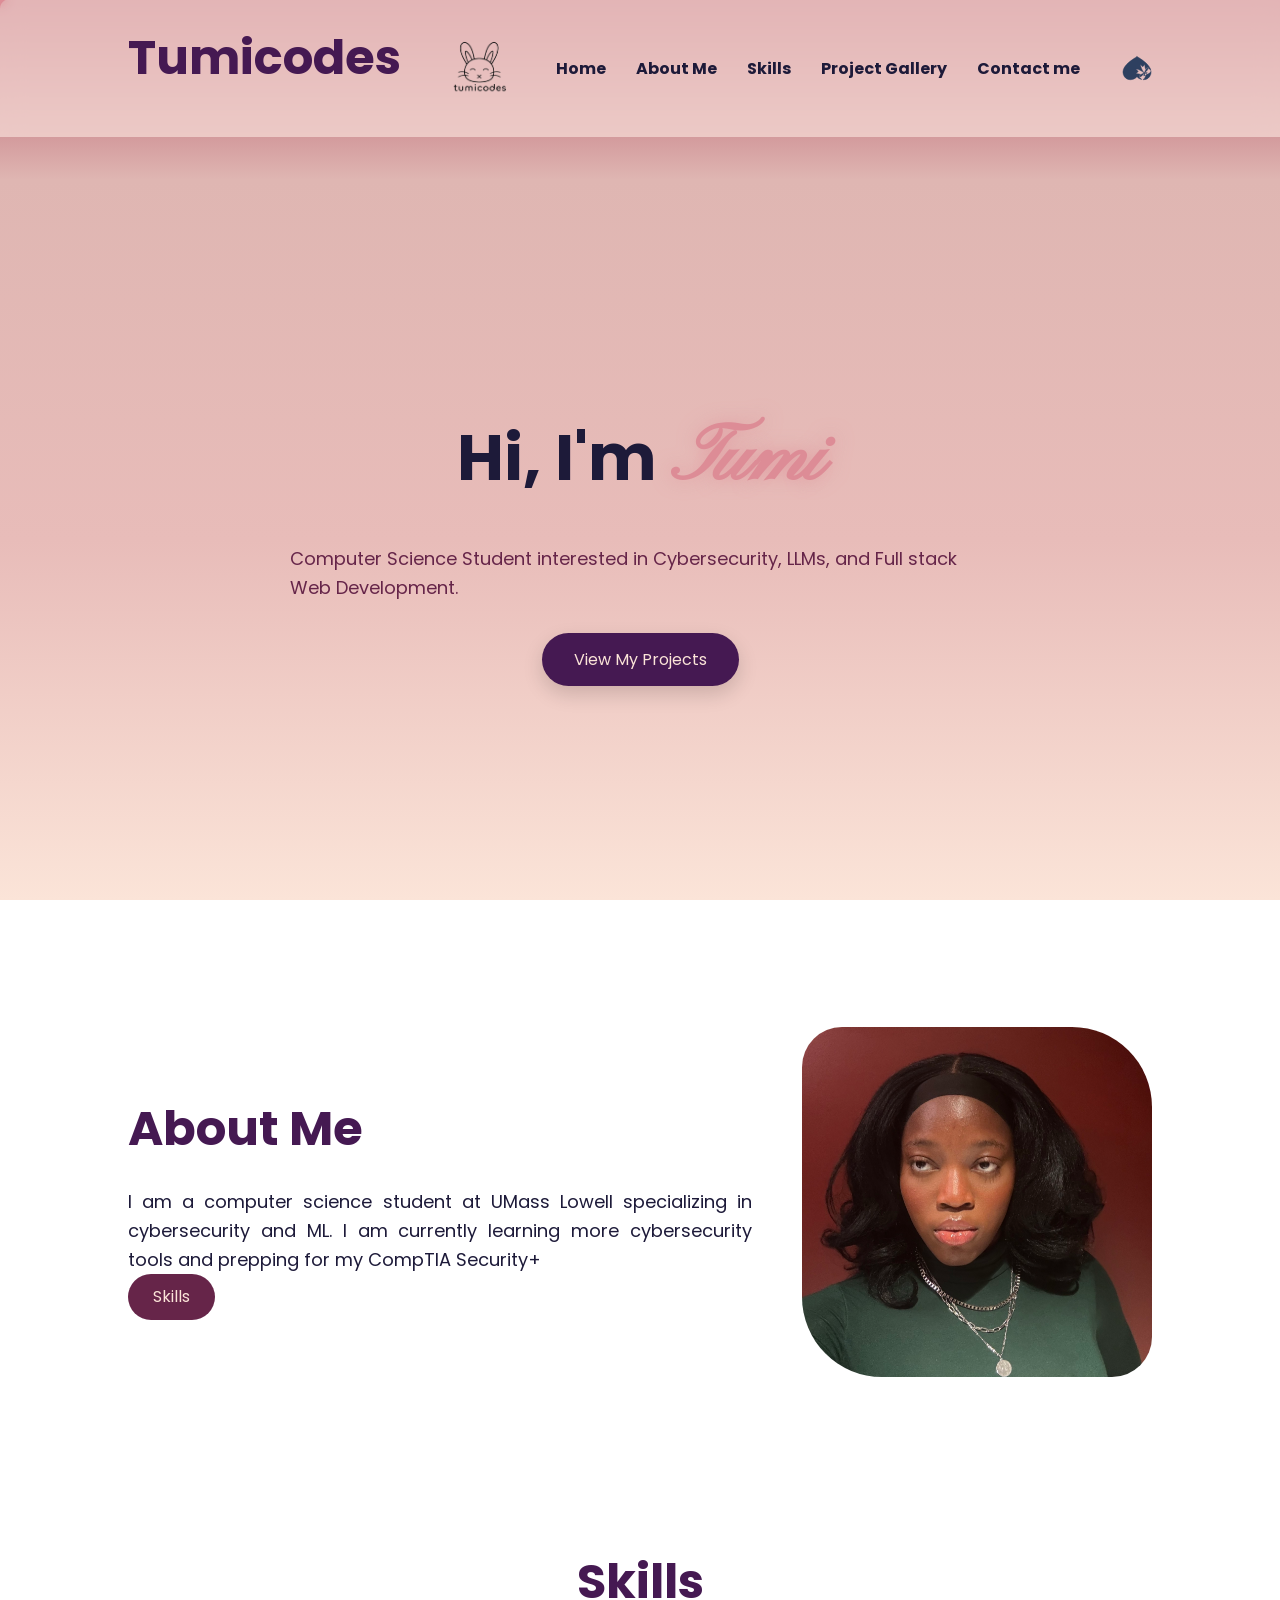
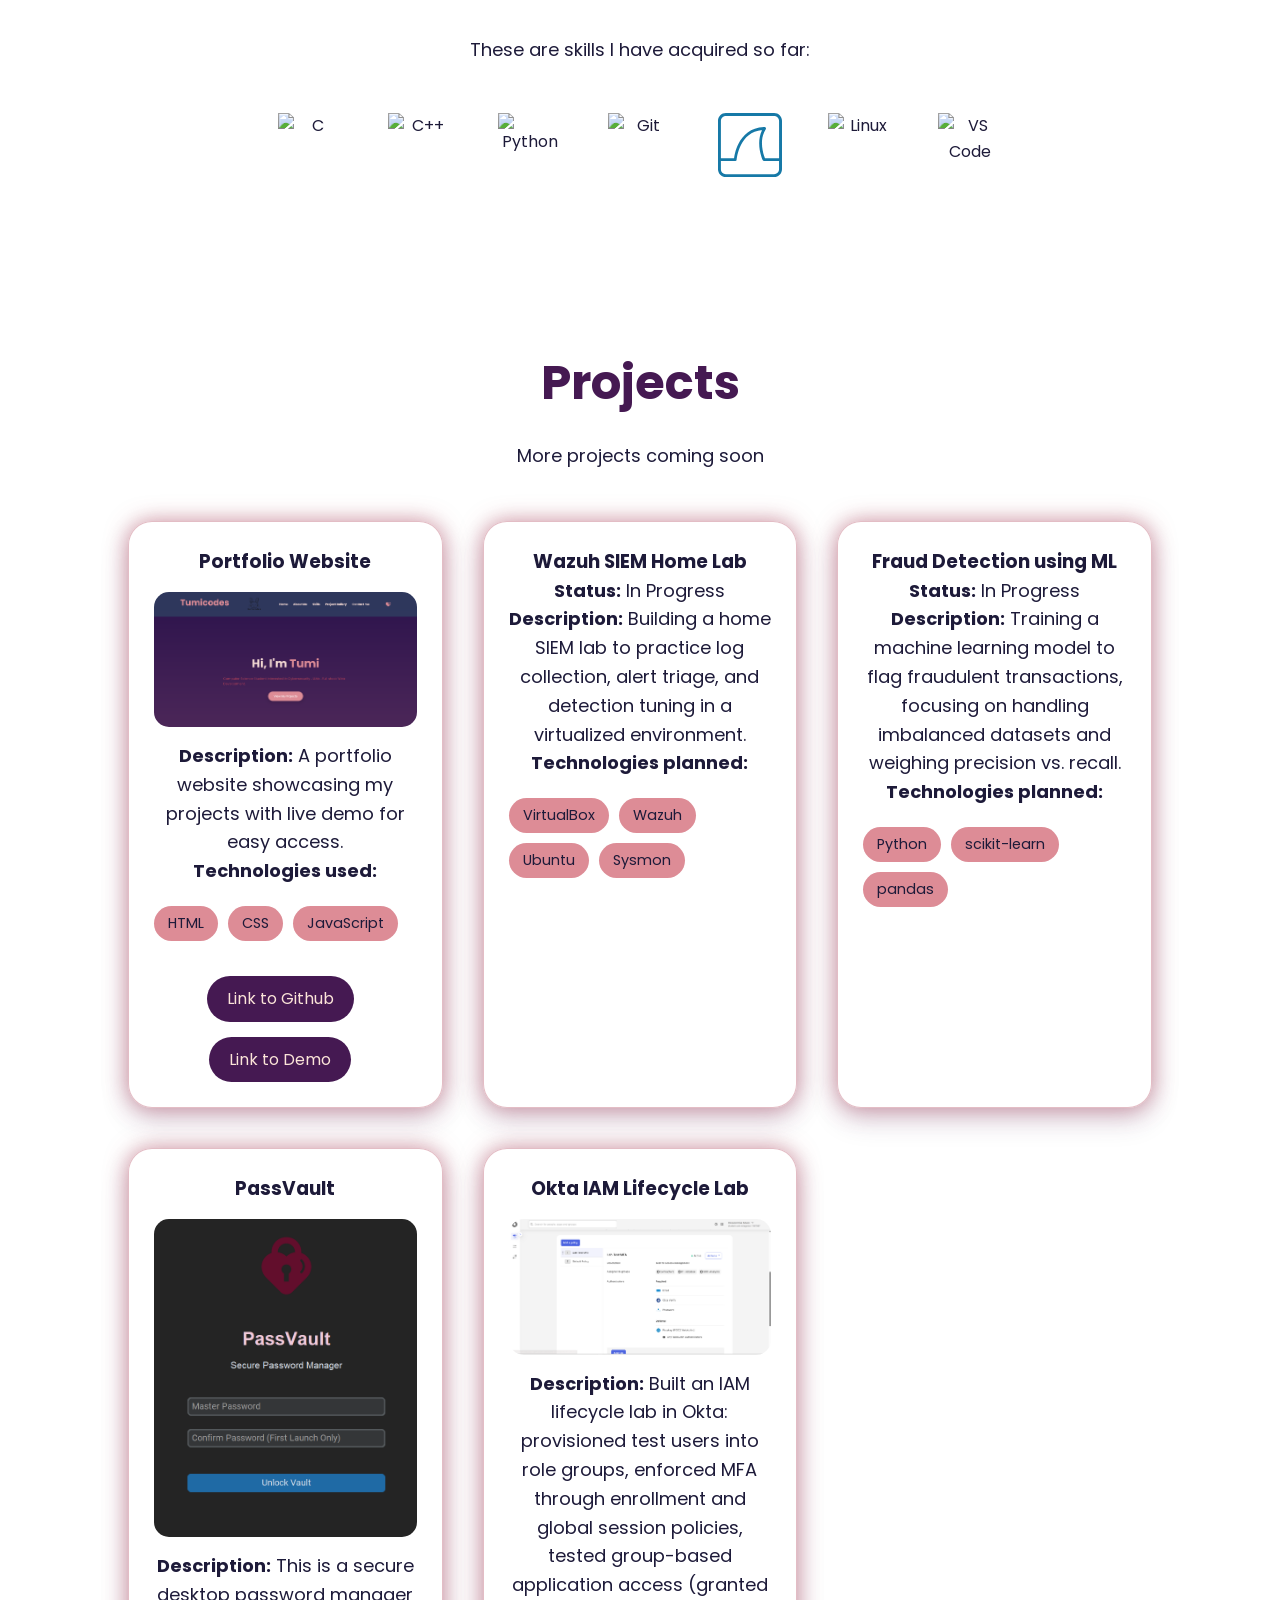
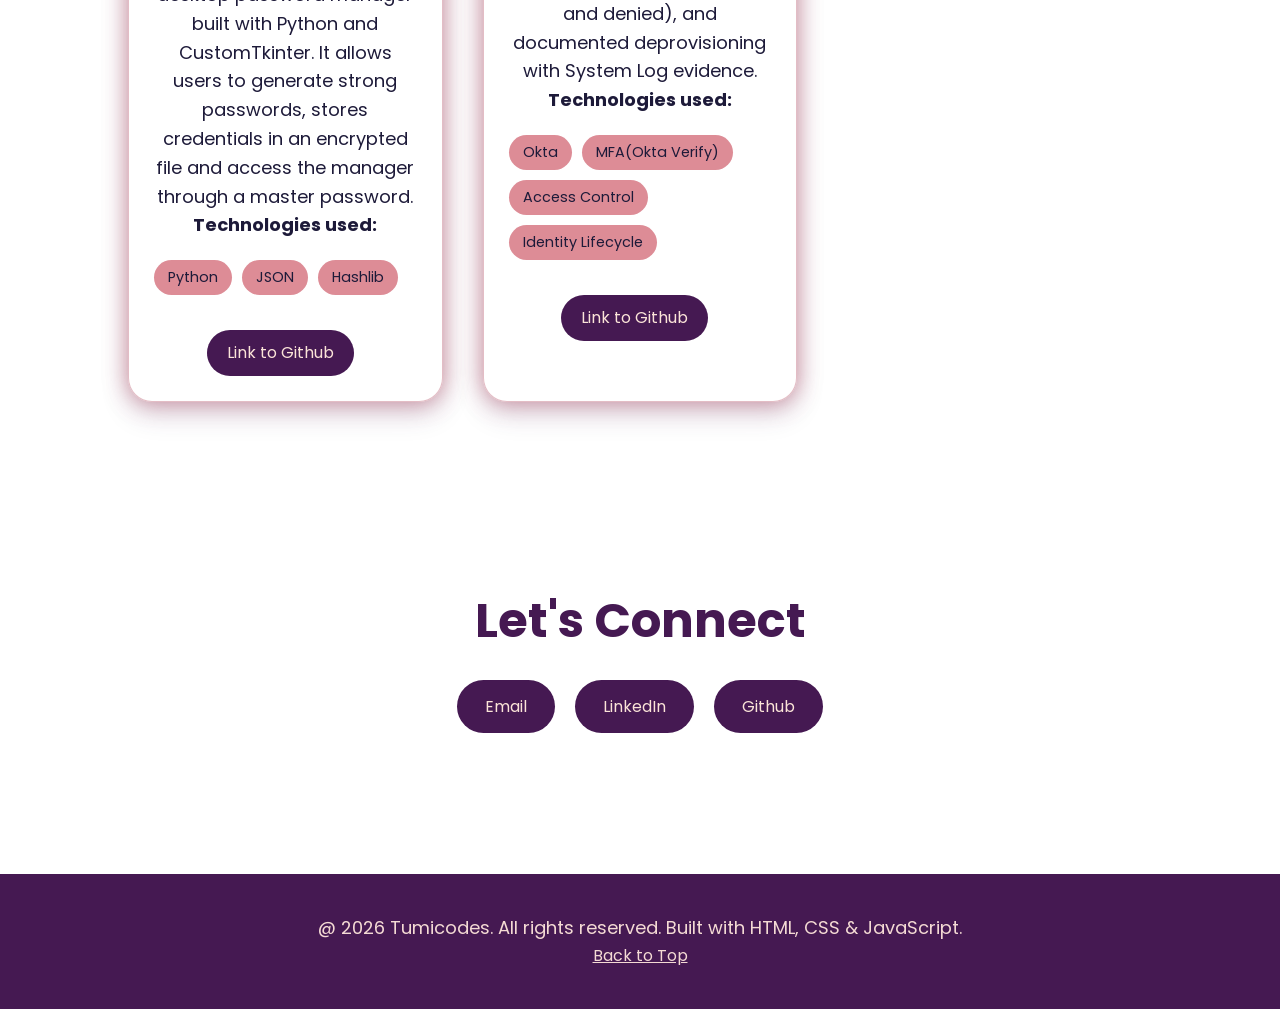
==== commit 153c7e5e: "Adding a new project" ====
--- a/wwwroot/index.html
+++ b/wwwroot/index.html
@@ -101,7 +101,7 @@
                     <h3>Portfolio Website</h3>
                     <img src="images/portfoliolandingpage.png" alt="Screenshot of Portfolio Website">
                     <p><strong>Description:</strong> A portfolio website showcasing my projects with live demo for easy access.</p>
-                    <p><strong>Technologies used:</strong> </p> 
+                    <p><strong>Technologies used:</strong> </p>
                     <div class="tech-stack">
                         <span>HTML</span>
                         <span>CSS</span>
@@ -115,8 +115,10 @@
                     <h3>Wazuh SIEM Home Lab</h3>
                     <!-- <img src="images/Wazuh-SIEM-Home-Lab_landingpage" alt="Screenshot of Wazuh-SIEM-Home-Lab"> -->
                     <p><strong>Status:</strong> In Progress </p>
-                    <p><strong>Description:</strong> Building a home SIEM lab to practice log collection, alert triage,
-                    and detection tuning in a virtualized environment. </p>
+                    <p>
+                        <strong>Description:</strong> Building a home SIEM lab to practice log collection, alert triage,
+                        and detection tuning in a virtualized environment.
+                    </p>
                     <p><strong>Technologies planned:</strong></p>
                     <div class="tech-stack">
                         <span>VirtualBox</span>
@@ -125,15 +127,17 @@
                         <span>Sysmon</span>
                     </div>
                     <!-- <a href="#" target="_blank">Link to Github</a>
-                    <a href="#" target="_blank">Link to Demo</a> -->
+        <a href="#" target="_blank">Link to Demo</a> -->
                 </div>
                 <!--Project 3-->
                 <div class="project-card">
                     <h3>Fraud Detection using ML</h3>
                     <!-- <img src="images/Fraud-Detection-using-ML_landingpage" alt="Screenshot of Project "> -->
                     <p><strong>Status:</strong> In Progress </p>
-                    <p><strong>Description:</strong> Training a machine learning model to flag fraudulent transactions,
-                    focusing on handling imbalanced datasets and weighing precision vs. recall. </p>
+                    <p>
+                        <strong>Description:</strong> Training a machine learning model to flag fraudulent transactions,
+                        focusing on handling imbalanced datasets and weighing precision vs. recall.
+                    </p>
                     <p><strong>Technologies planned:</strong></p>
                     <div class="tech-stack">
                         <span>Python</span>
@@ -141,7 +145,7 @@
                         <span>pandas</span>
                     </div>
                     <!-- <a href="#" target="_blank">Link to Github</a>
-                    <a href="#" target="_blank">Link to Demo</a> -->
+        <a href="#" target="_blank">Link to Demo</a> -->
                 </div>
                 <!--Project 4-->
                 <div class="project-card">
@@ -160,7 +164,20 @@
                     <a href="https://github.com/Oluwatunmiseaduwo/PassVault" target="_blank">Link to Github</a>
                     <!-- <a href="#" target="_blank">Link to Demo</a> -->
                 </div>
-                
+                <!--Project 5-->
+                <div class="project-card">
+                    <h3>Okta IAM Lifecycle Lab</h3>
+                    <img src="images/02-enrollment-policy-lab-test-mfa.png" alt="Screenshot of enrollment policy lab test mfa picture">
+                    <p><strong> Description:</strong> Built an IAM lifecycle lab in Okta: provisioned test users into role groups, enforced MFA through enrollment and global session policies, tested group-based application access (granted and denied), and documented deprovisioning with System Log evidence.</p>
+                    <p><strong>Technologies used:</strong></p>
+                    <div class="tech-stack">
+                        <span>Okta</span>
+                        <span>MFA(Okta Verify)</span>
+                        <span>Access Control</span>
+                        <span>Identity Lifecycle</span>
+                    </div>
+                    <a href="https://github.com/Oluwatunmiseaduwo/Okta-IAM-lifecycle-Lab" target="_blank">Link to Github</a>
+                </div>
             </div>
         </section>
         <!--Contact Me Section-->
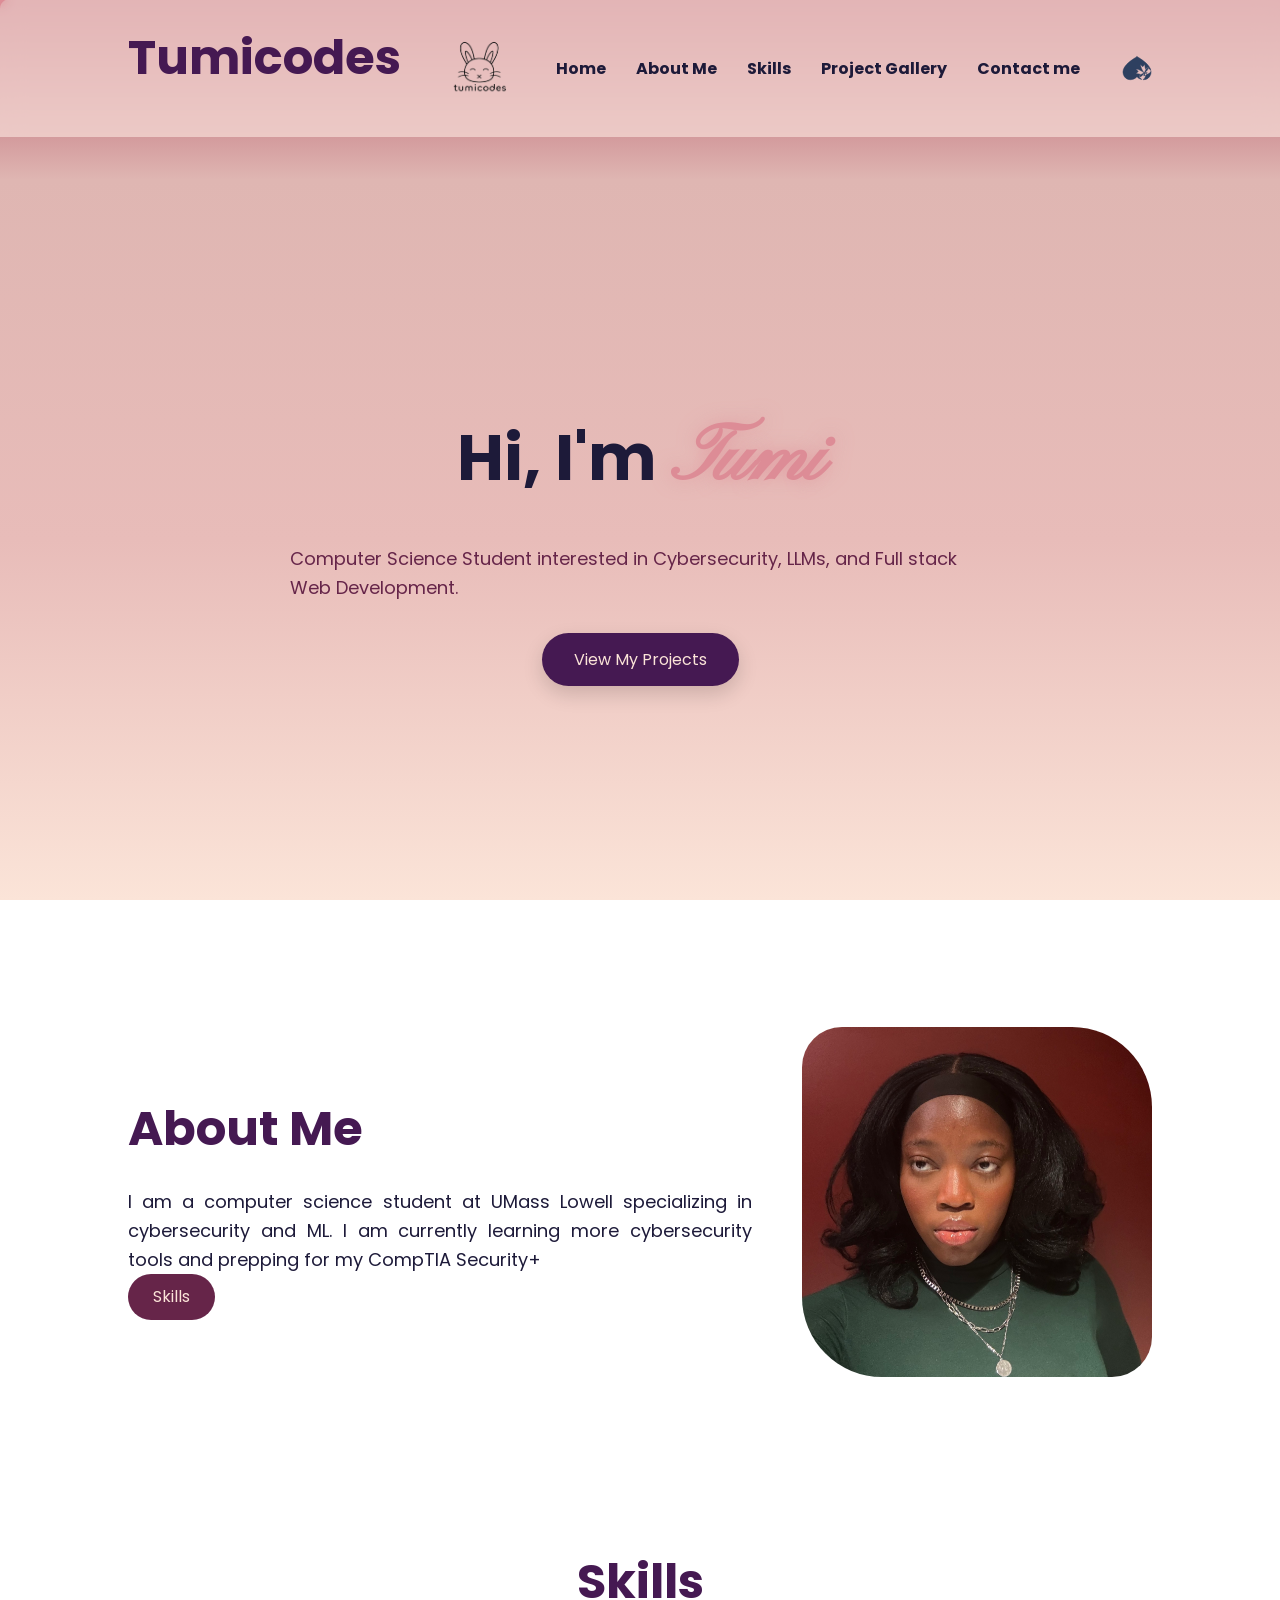
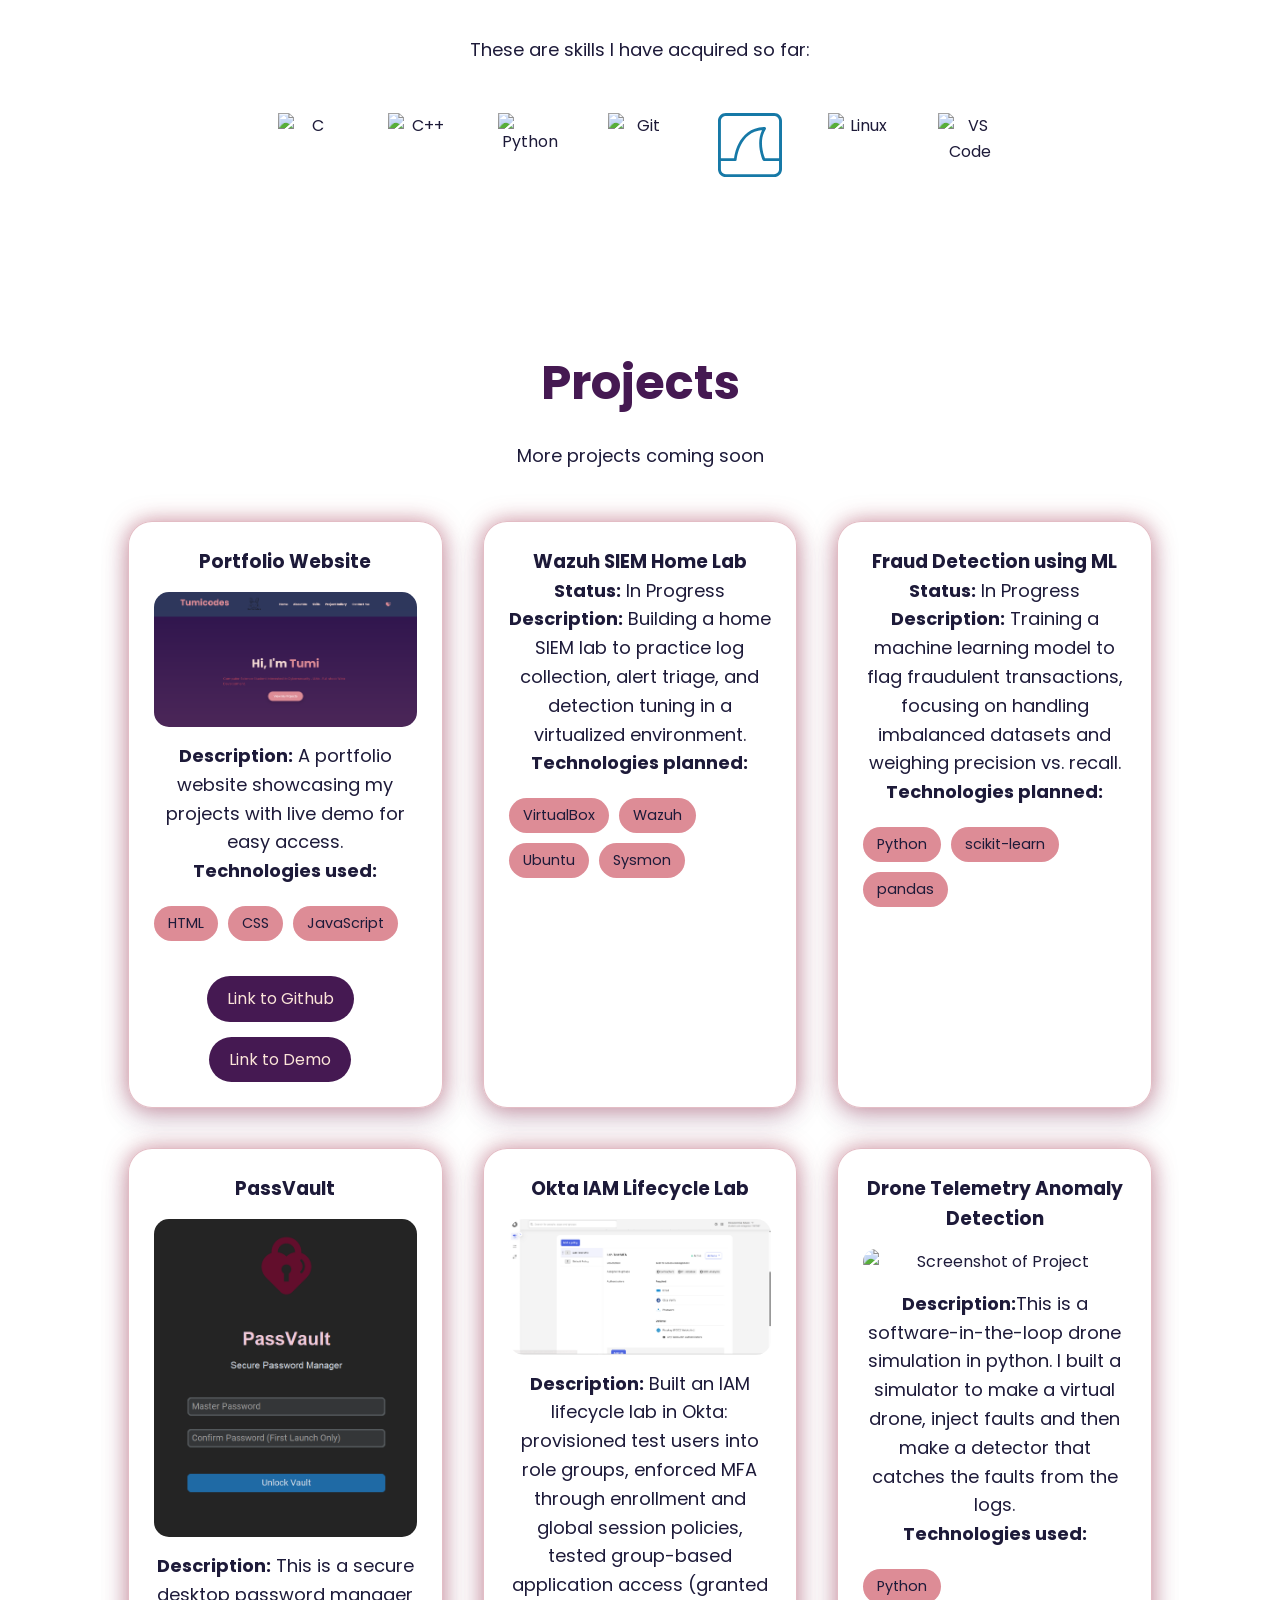
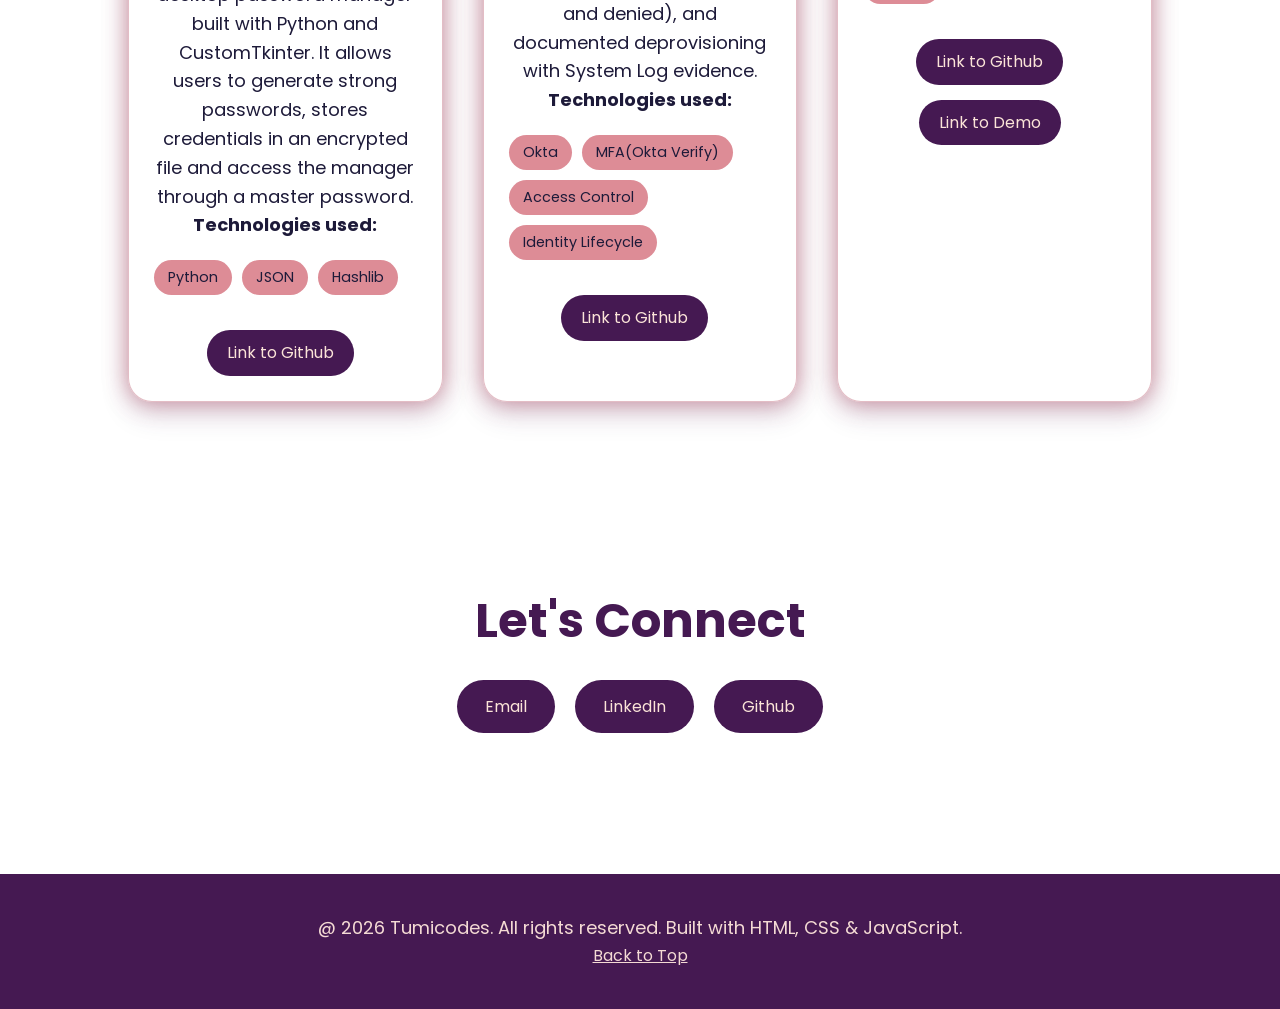
==== commit 369cfa43: "Adding a new project (Drone)" ====
--- a/wwwroot/index.html
+++ b/wwwroot/index.html
@@ -162,7 +162,6 @@
                         <span>Hashlib</span>
                     </div>
                     <a href="https://github.com/Oluwatunmiseaduwo/PassVault" target="_blank">Link to Github</a>
-                    <!-- <a href="#" target="_blank">Link to Demo</a> -->
                 </div>
                 <!--Project 5-->
                 <div class="project-card">
@@ -177,6 +176,18 @@
                         <span>Identity Lifecycle</span>
                     </div>
                     <a href="https://github.com/Oluwatunmiseaduwo/Okta-IAM-lifecycle-Lab" target="_blank">Link to Github</a>
+                </div>
+                <!--Project 6-->
+                <div class="project-card">
+                    <h3>Drone Telemetry Anomaly Detection</h3>
+                    <img src="images/project_landingpage" alt="Screenshot of Project ">
+                    <p><strong>Description:</strong>This is a software-in-the-loop drone simulation in python. I built a simulator to make a virtual drone, inject faults and then make a detector that catches the faults from the logs.</p>
+                    <p><strong>Technologies used:</strong></p>
+                    <div class="tech-stack">
+                        <span>Python</span>
+                    </div>
+                    <a href="https://github.com/Oluwatunmiseaduwo/Drone-telemetry" target="_blank">Link to Github</a>
+                    <a href="#" target="_blank">Link to Demo</a>
                 </div>
             </div>
         </section>
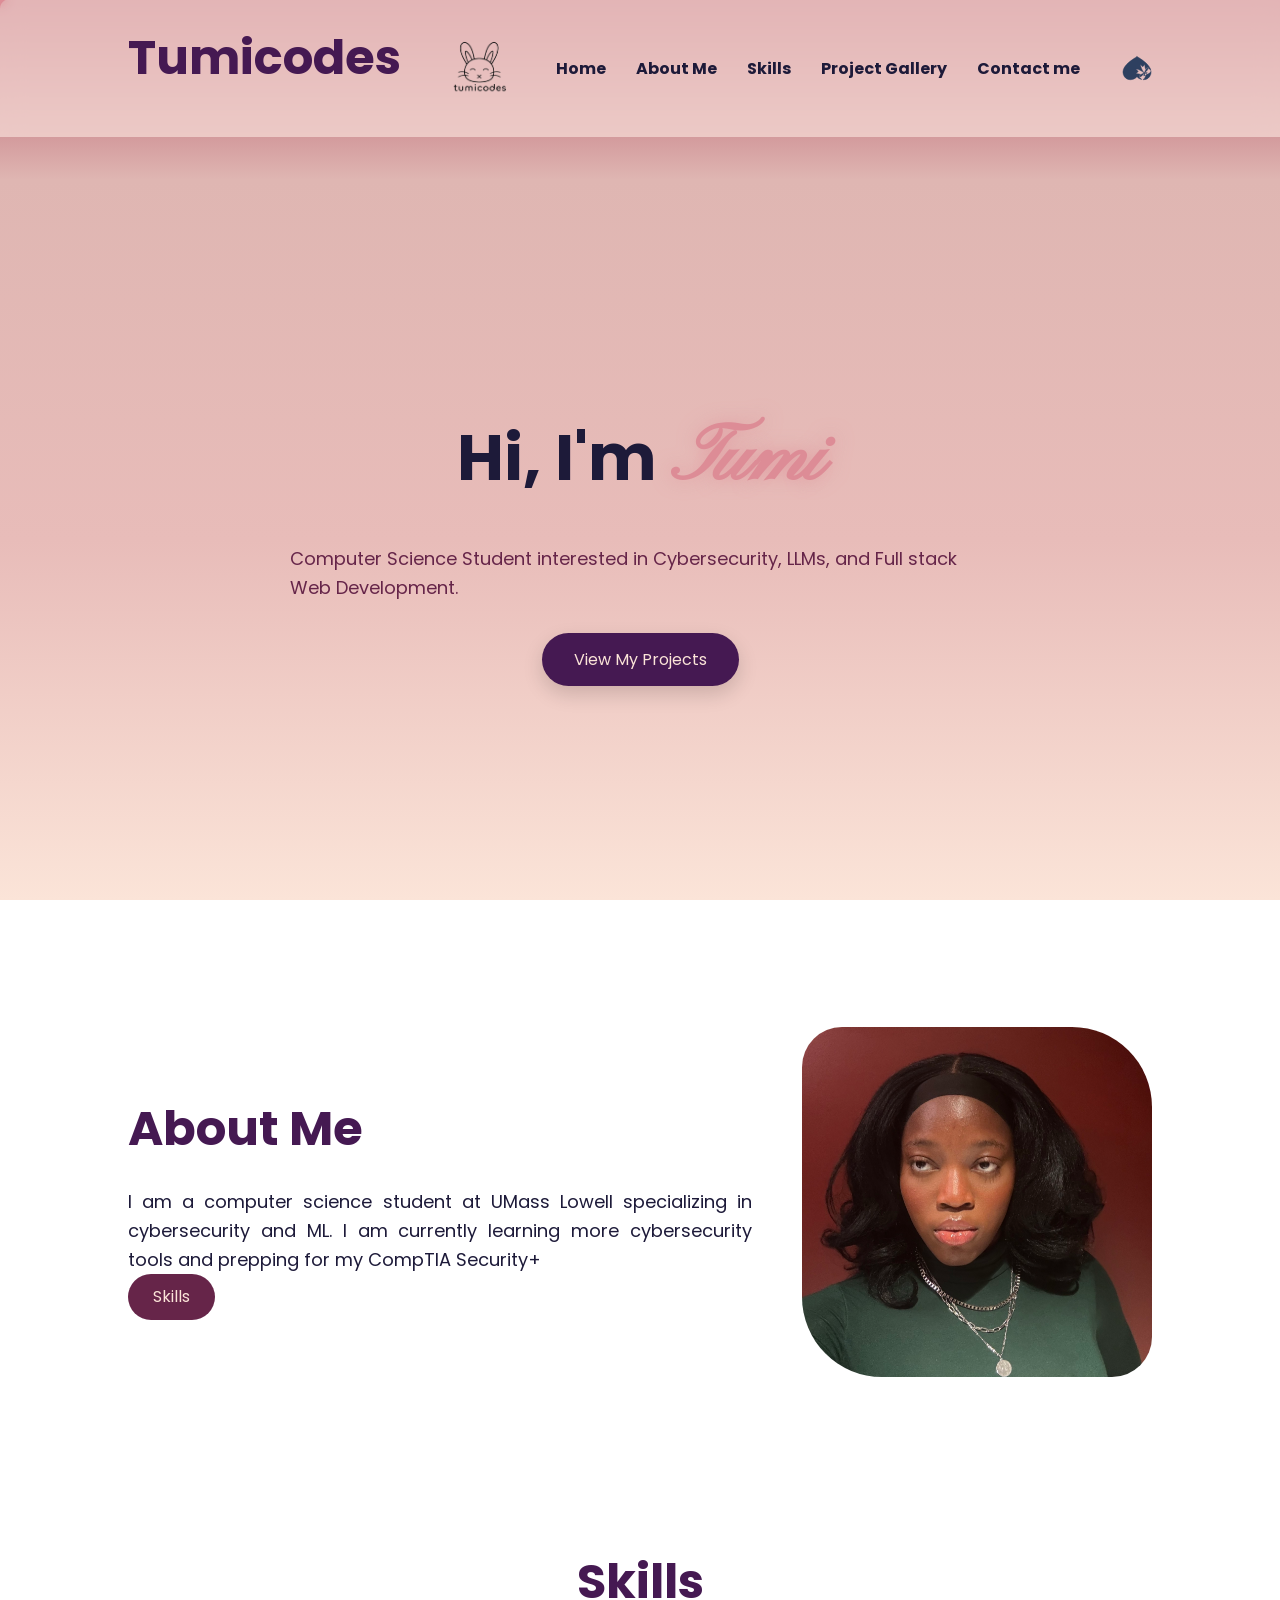
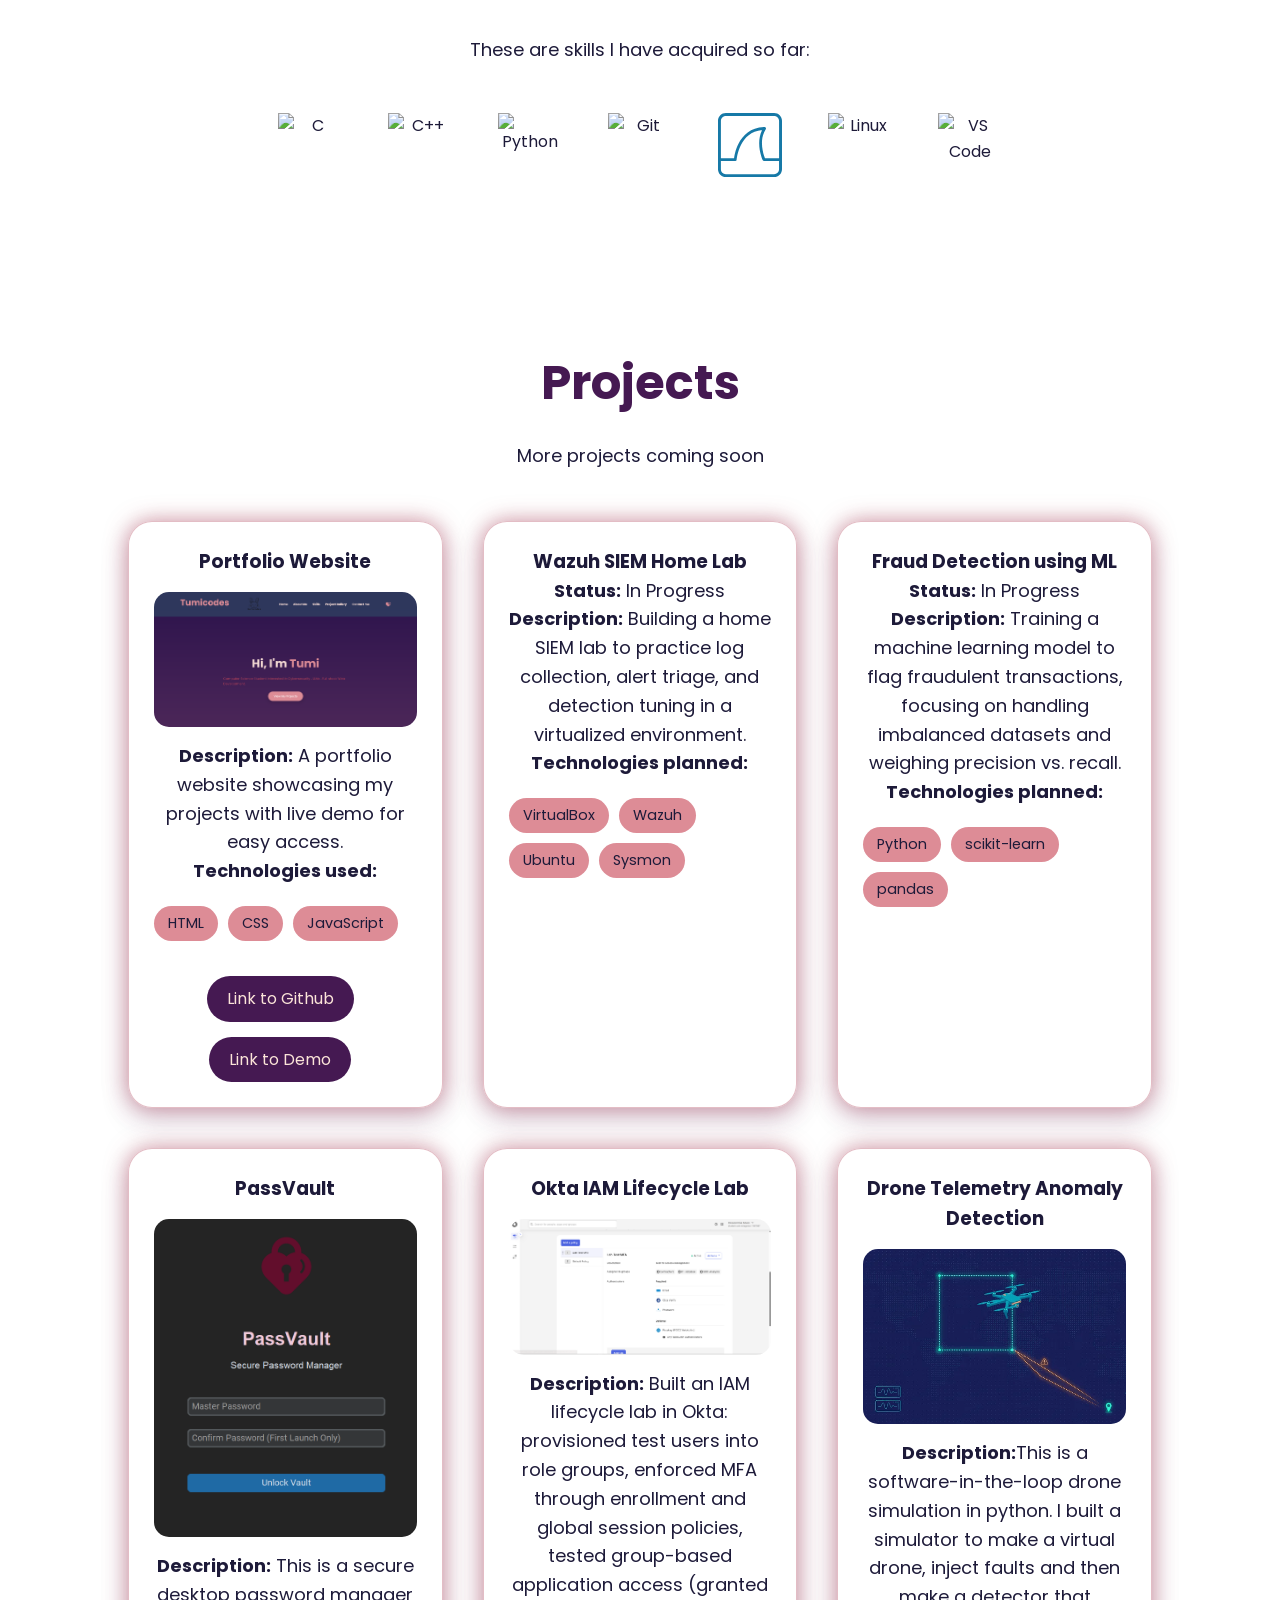
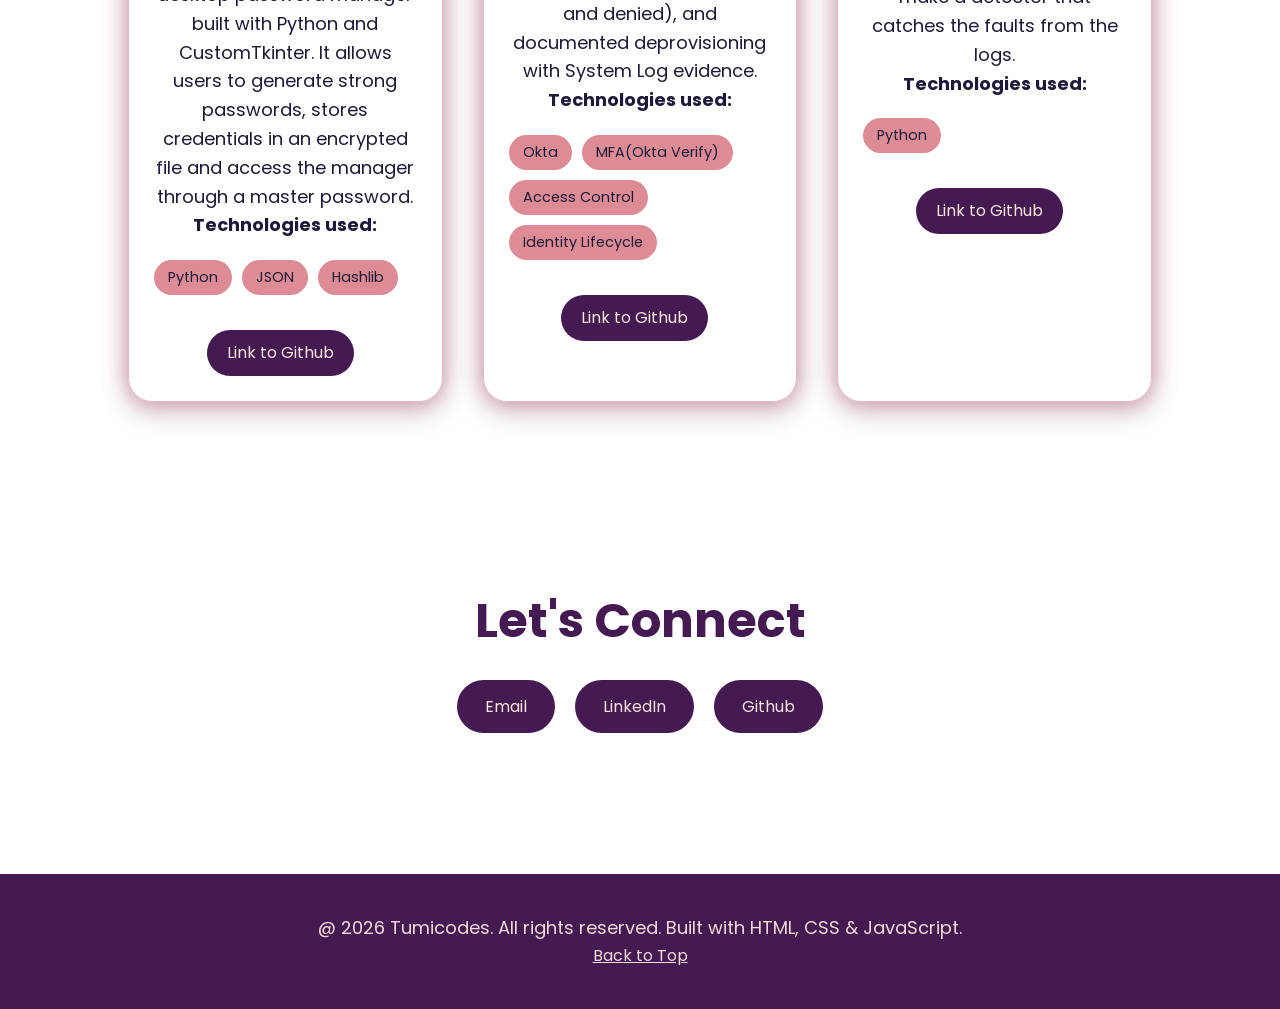
==== commit bc1befc8: "Updating the project - Drone Anomaly" ====
--- a/wwwroot/index.html
+++ b/wwwroot/index.html
@@ -180,15 +180,14 @@
                 <!--Project 6-->
                 <div class="project-card">
                     <h3>Drone Telemetry Anomaly Detection</h3>
-                    <img src="images/project_landingpage" alt="Screenshot of Project ">
+                    <img src="images/drone-telemetry-card.png" alt="drone-telemetry-card ">
                     <p><strong>Description:</strong>This is a software-in-the-loop drone simulation in python. I built a simulator to make a virtual drone, inject faults and then make a detector that catches the faults from the logs.</p>
                     <p><strong>Technologies used:</strong></p>
                     <div class="tech-stack">
                         <span>Python</span>
                     </div>
                     <a href="https://github.com/Oluwatunmiseaduwo/Drone-telemetry" target="_blank">Link to Github</a>
-                    <a href="#" target="_blank">Link to Demo</a>
-                </div>
+                    </div>
             </div>
         </section>
         <!--Contact Me Section-->
